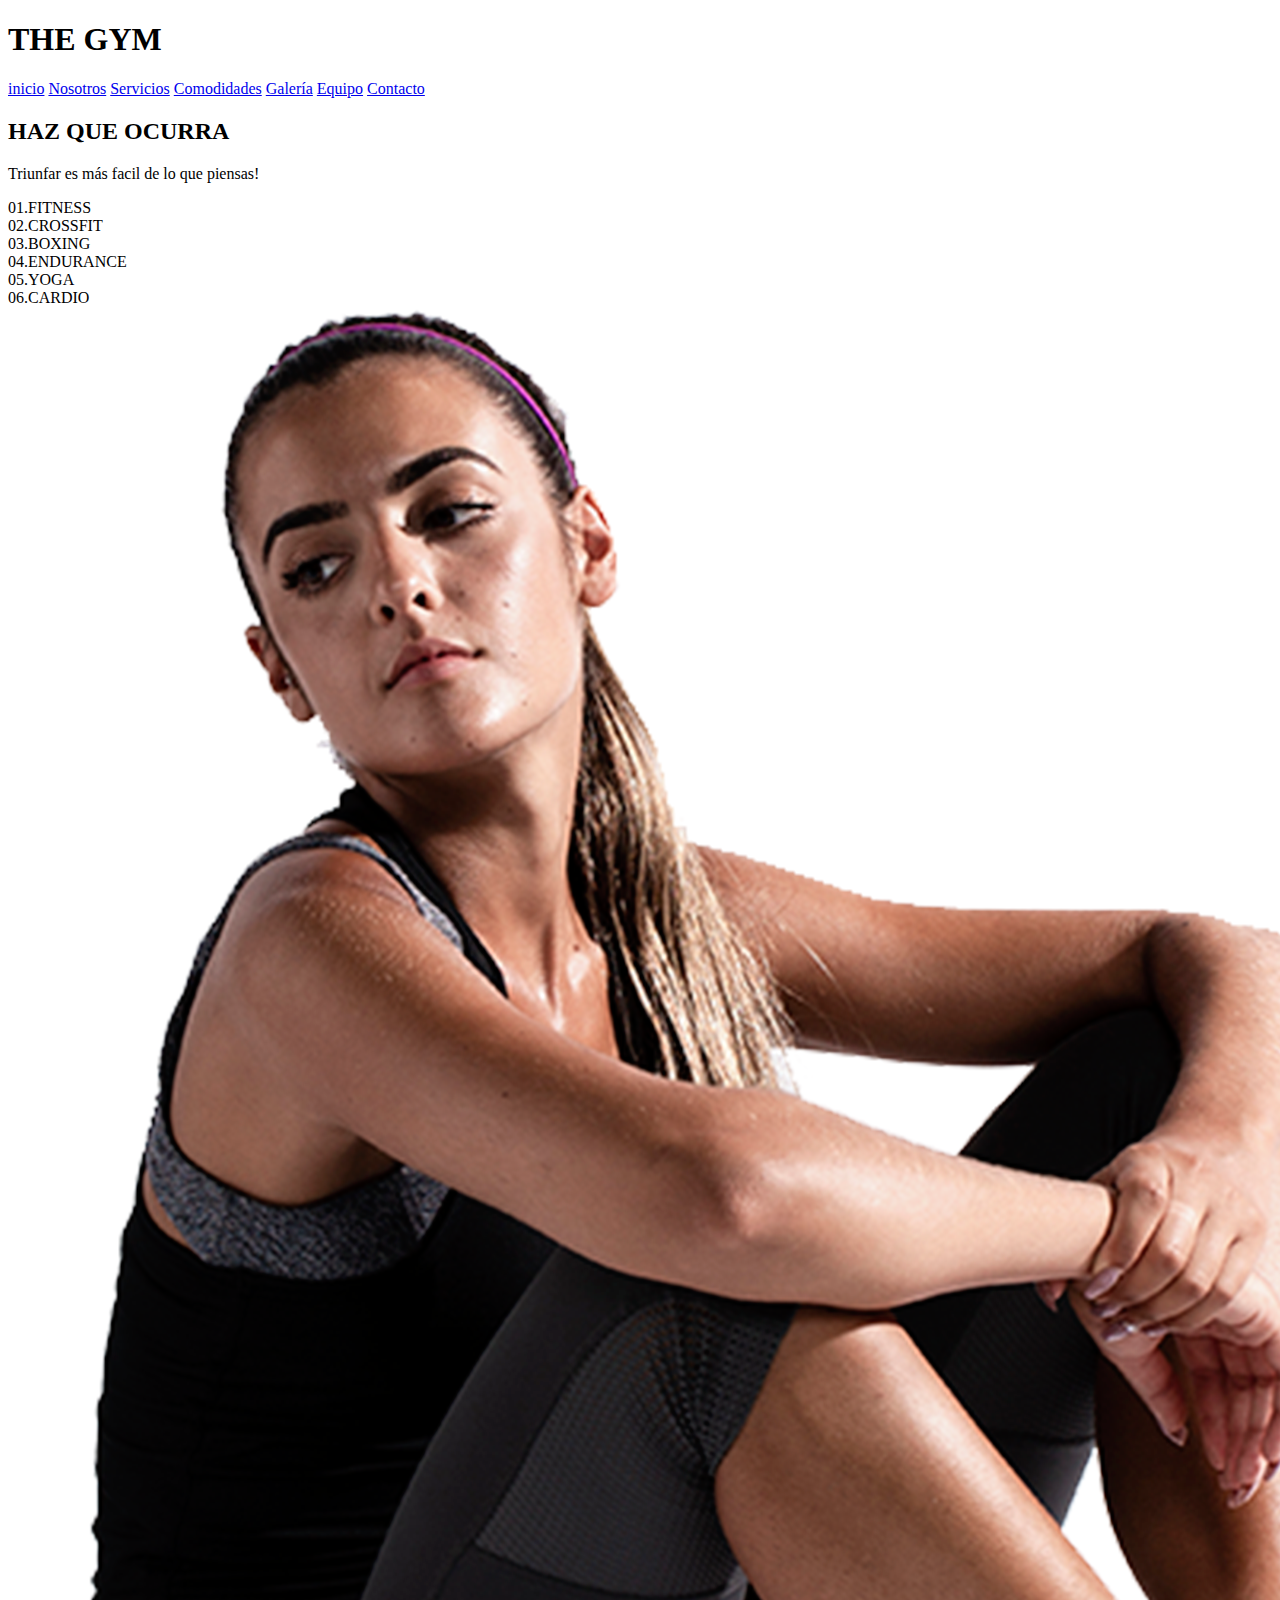
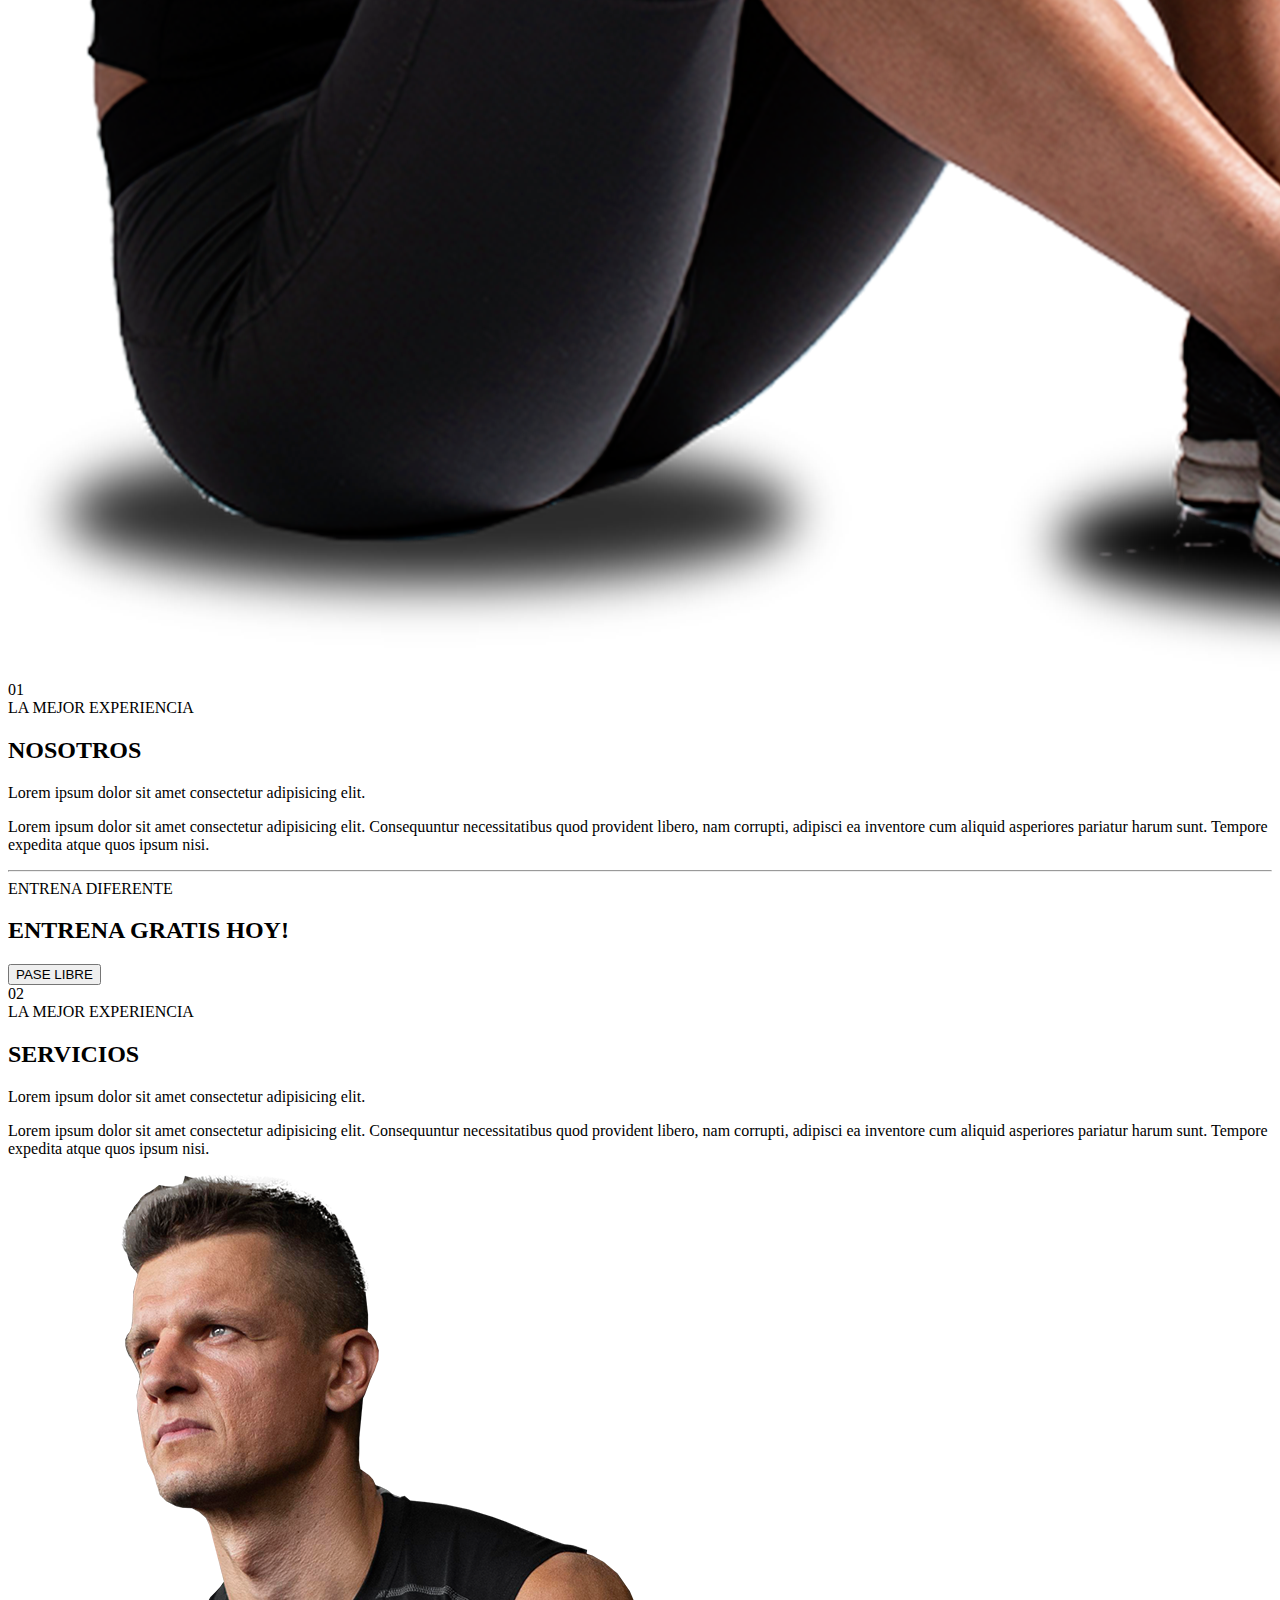
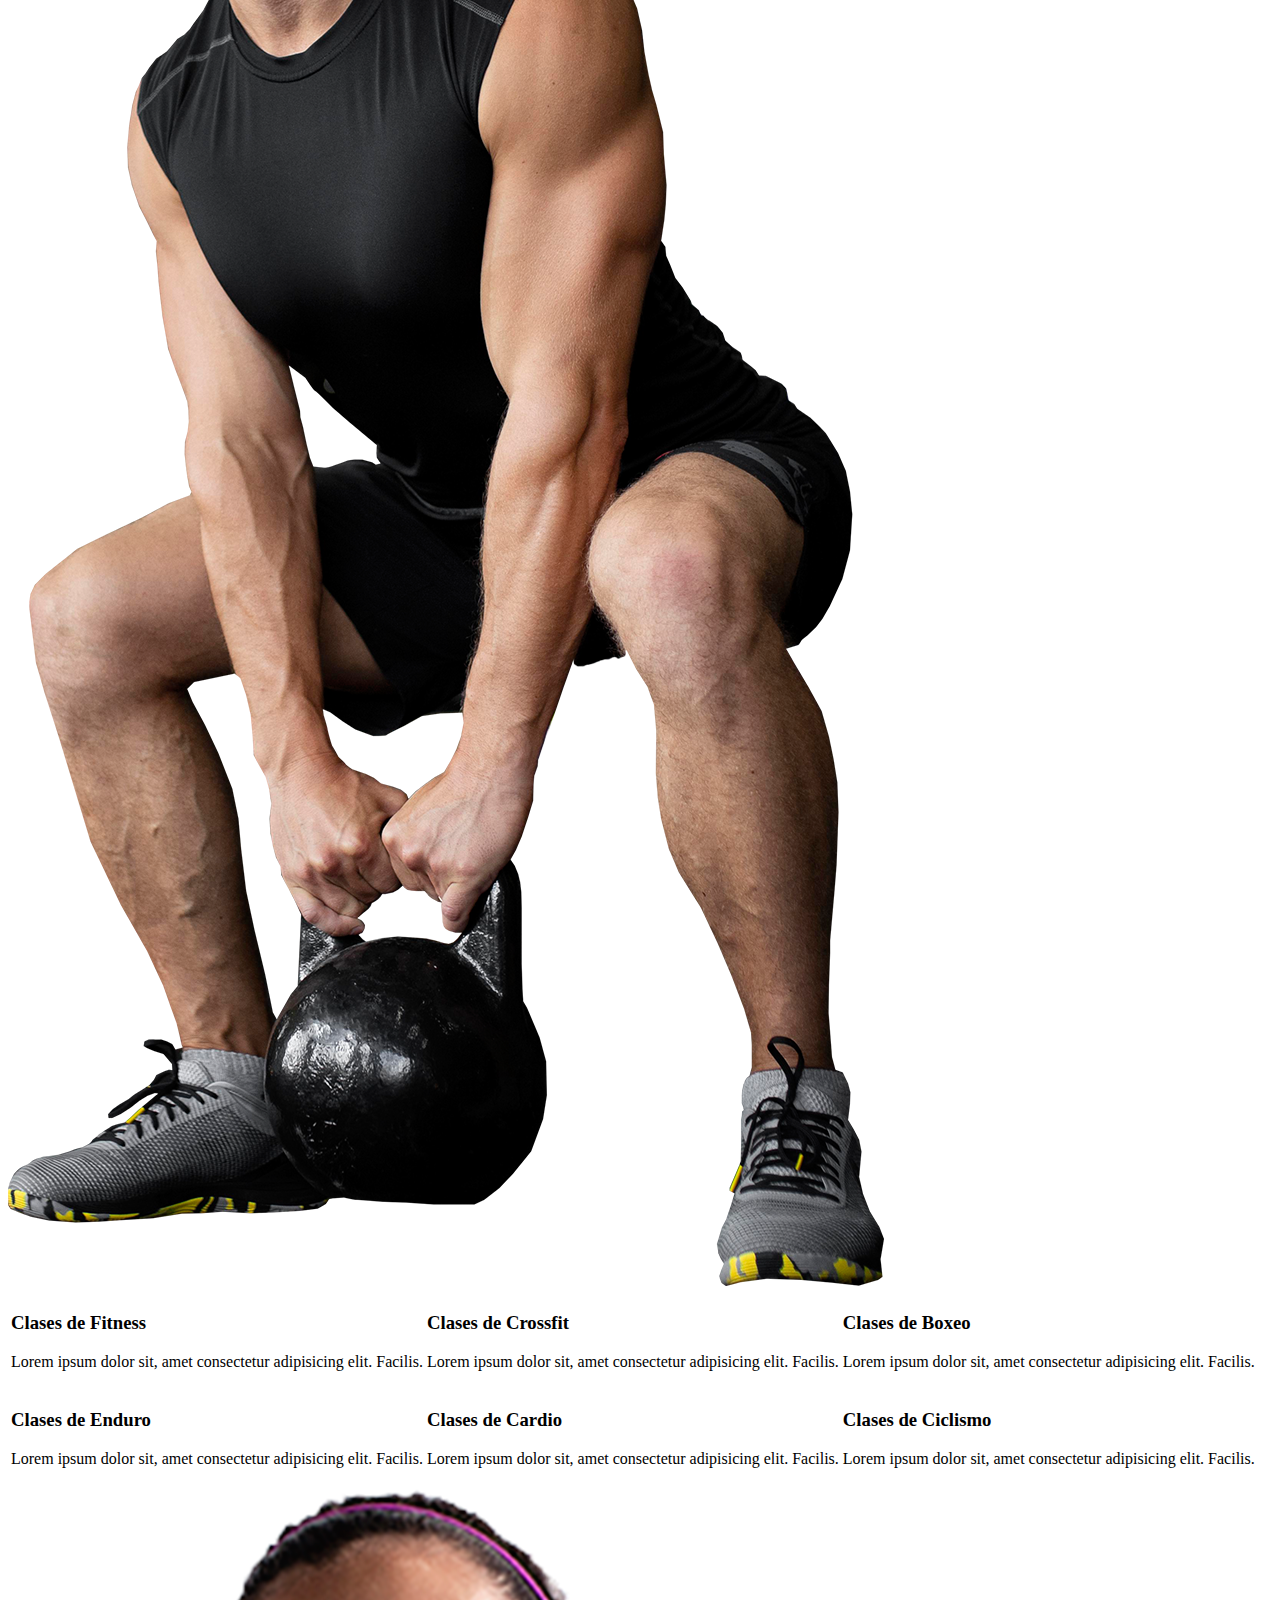
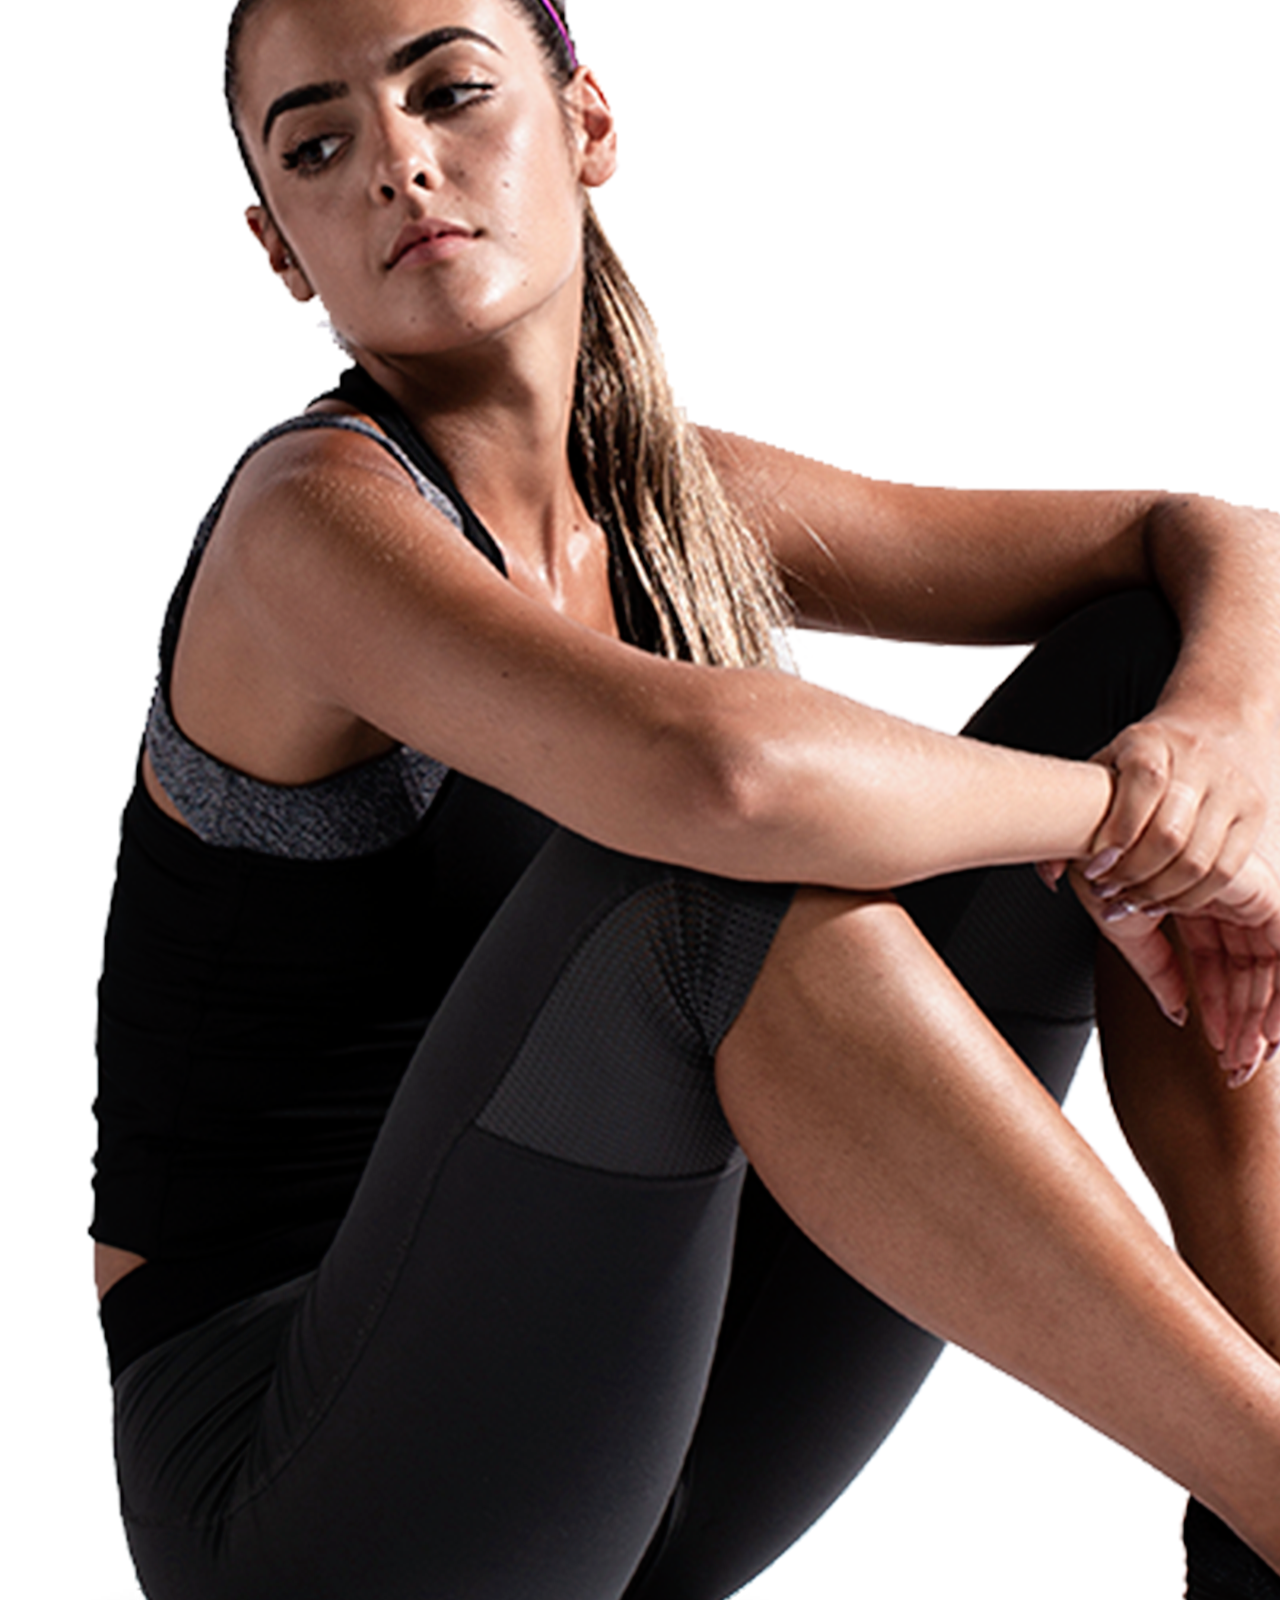
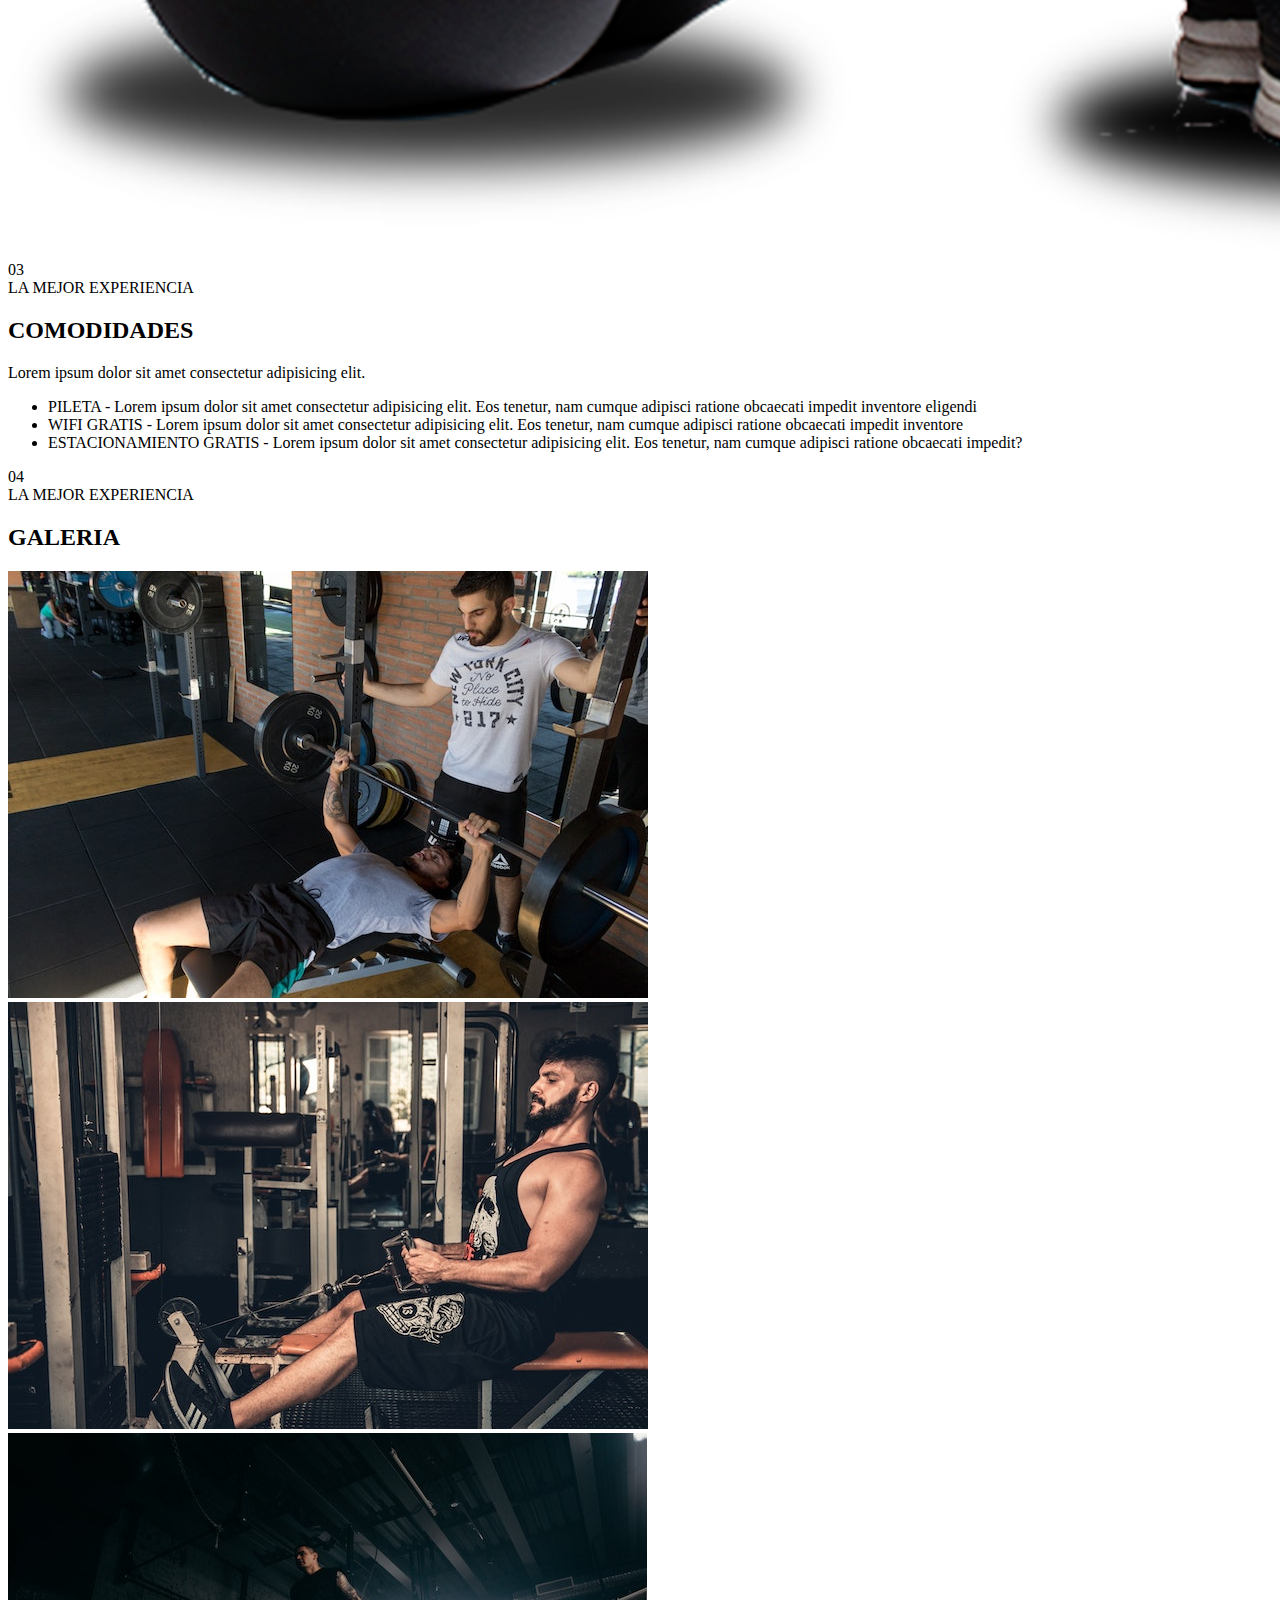
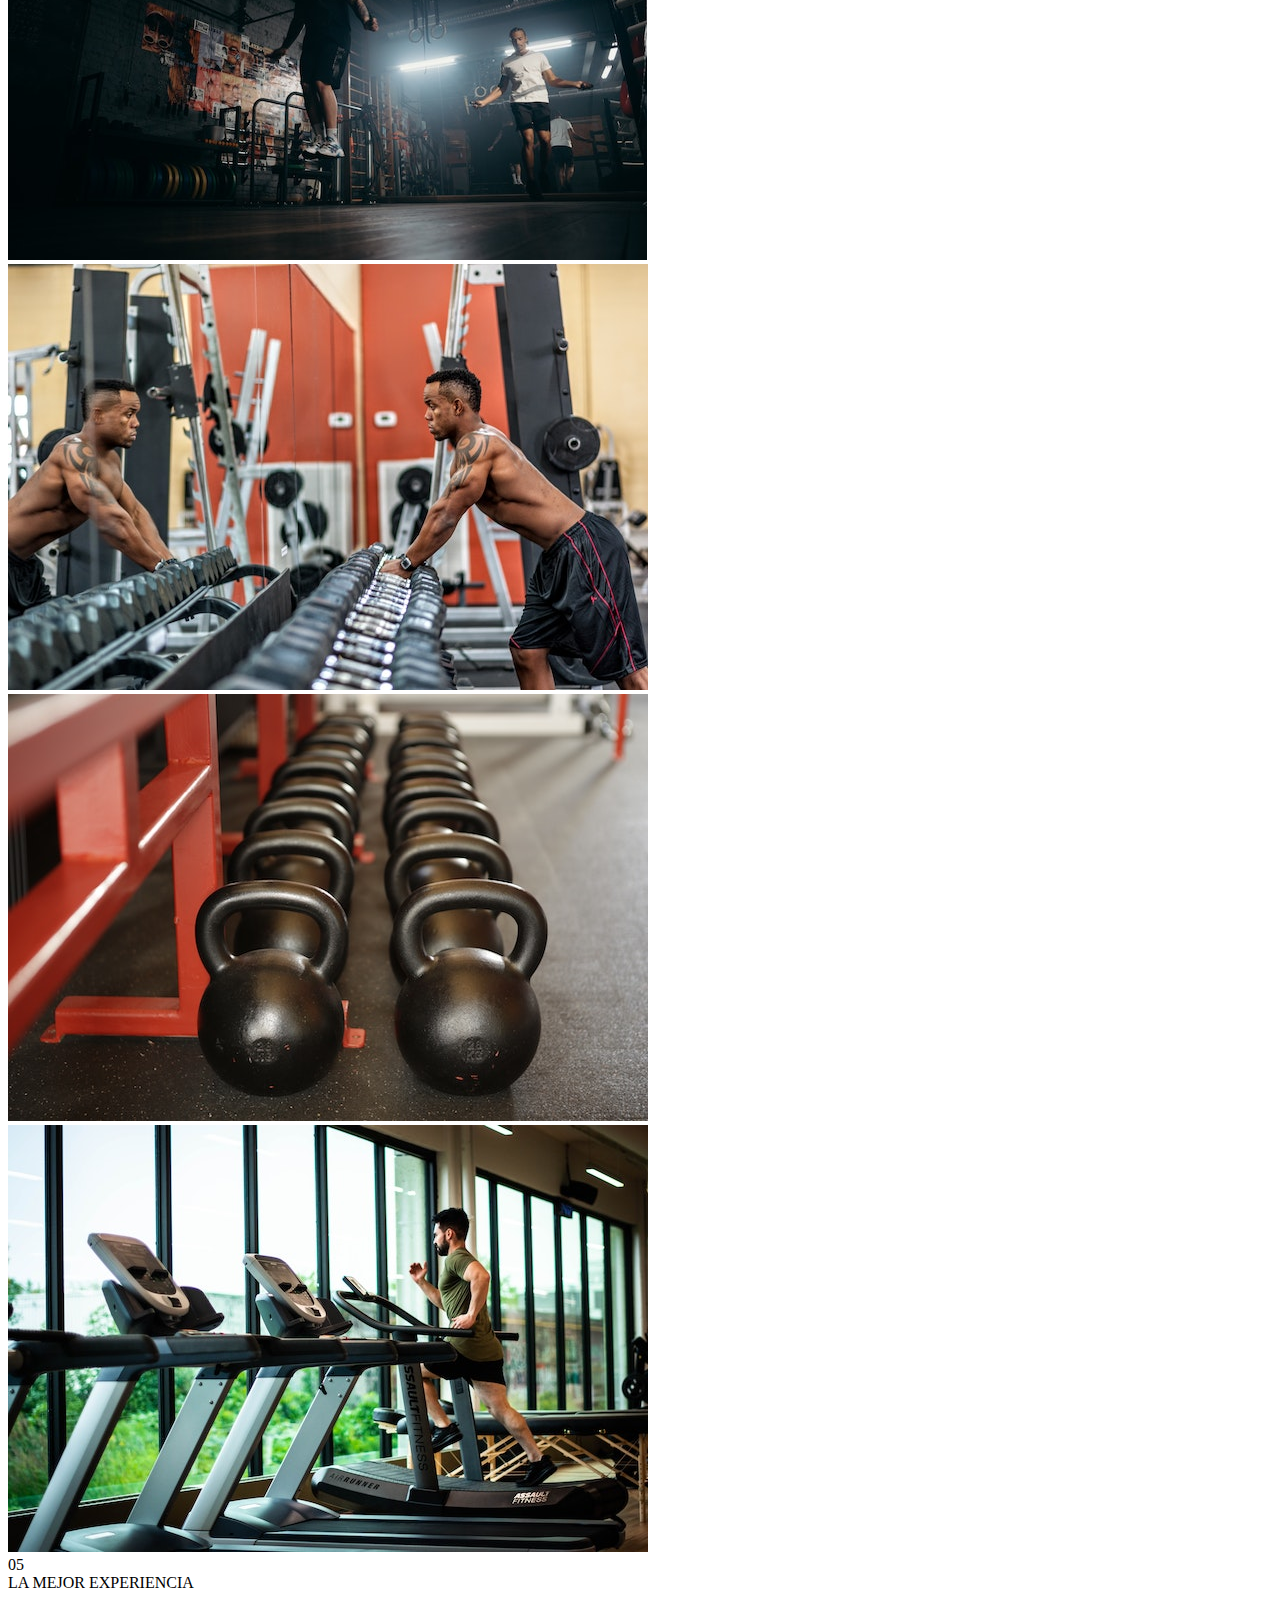
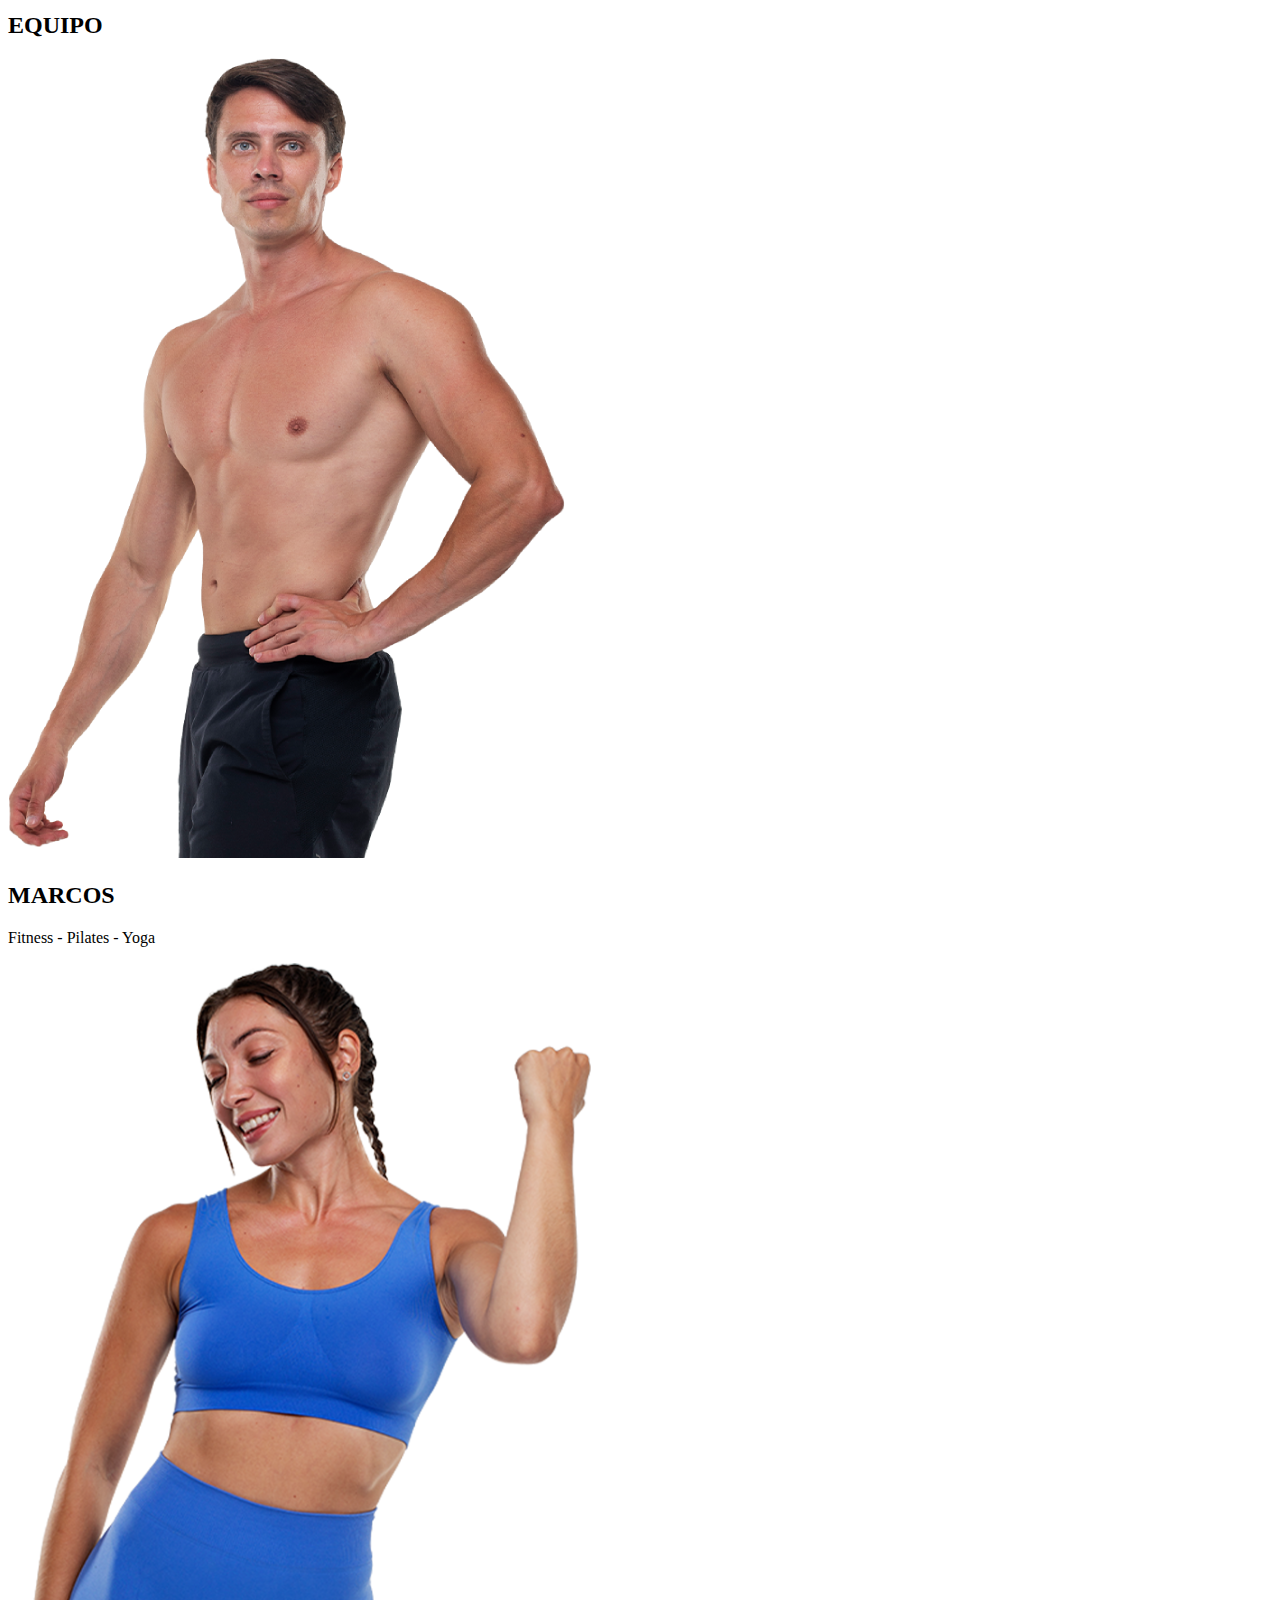
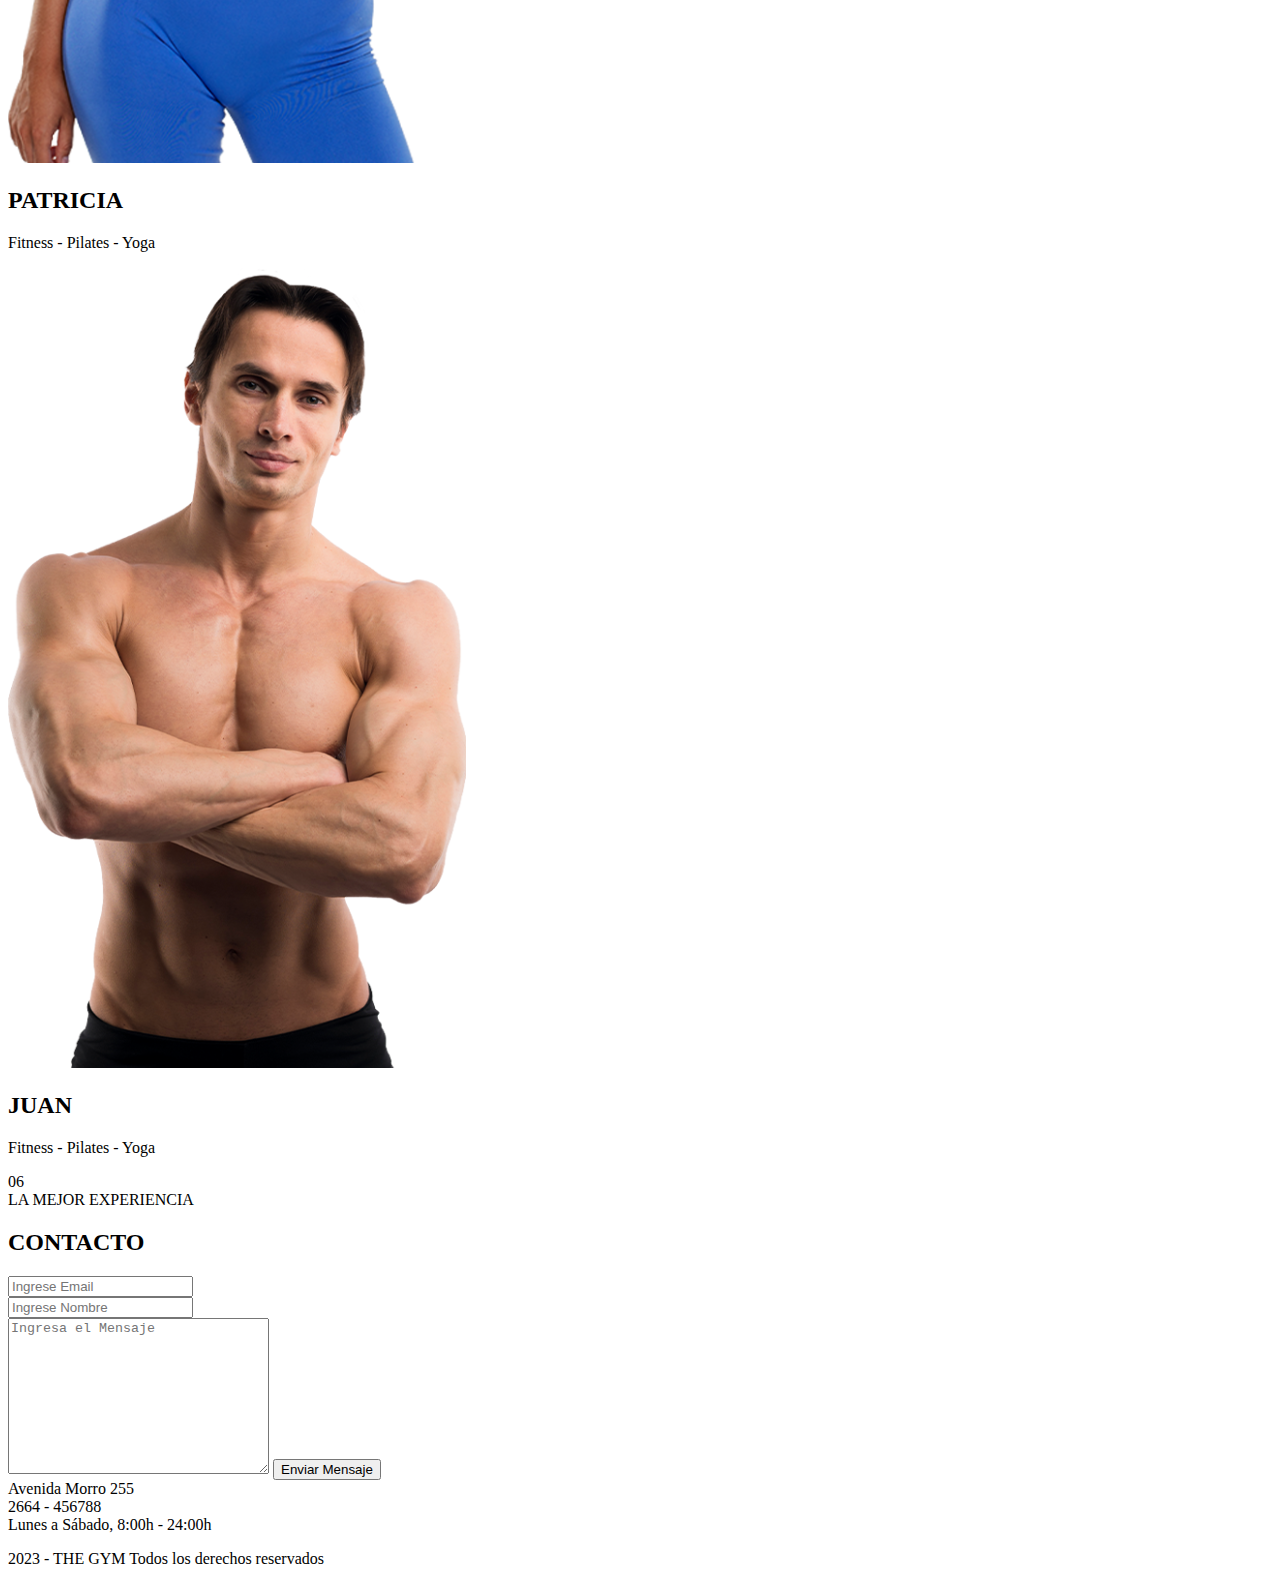
==== index.html @ beb88693 "subiendo" ====
<!DOCTYPE html>
<html lang="es">
<head>

    <link href="styles.css" rel="stylesheet" type="text/css">
    <meta charset="UTF-8">
    <meta http-equiv="X-UA-Compatible" content="IE=edge">
    <meta name="viewport" content="width=device-width, initial-scale=1.0">
    
    
    <title>THE GYM</title>
</head>


<body>
    <!-- MENU -->
    <div class="contenedor-header">
        <header>
            <h1>THE <span class="txtRojo">GYM</span></h1>
            <nav id="nav">
                <a href="#inicio" onclick="seleccionar()">inicio</a>
                <a href="#nosotros" onclick="seleccionar()">Nosotros</a>
                <a href="#servicios" onclick="seleccionar()">Servicios</a>
                <a href="#comodidades" onclick="seleccionar()">Comodidades</a>
                <a href="#galeria" onclick="seleccionar()">Galería</a>
                <a href="#equipo" onclick="seleccionar()">Equipo</a>
                <a href="#contacto" onclick="seleccionar()">Contacto</a>
            </nav>
            <div class="redes">
                <a href="#"><i class="fa-brands fa-facebook-f"></i></a>
                <a href="#"><i class="fa-brands fa-twitter"></i></a>
                <a href="#"><i class="fa-brands fa-square-instagram"></i></a>
            </div>
            <!-- Icono del menu responsive -->
            <div id="icono-nav" class="nav-responsive" onclick="mostrarOcultarMenu()">
                <i class="fa-solid fa-bars"></i>
            </div>                
        </header>
    </div>

    <!-- SECCION INICIO -->
    <section id="inicio" class="inicio">
        <div class="contenido-seccion">
            <div class="info">
                <h2>HAZ QUE <span class="txtRojo">OCURRA</span></h2>
                <p>Triunfar es más facil de lo que piensas!</p>
                <a href="#nosotros" class="btn-mas">
                    <i class="fa-solid fa-circle-chevron-down"></i>
                </a>
            </div>
            <div class="opciones">
                <div class="opcion">
                    01.FITNESS
                </div>
                <div class="opcion">
                    02.CROSSFIT
                </div>
                <div class="opcion">
                    03.BOXING
                </div>
                <div class="opcion">
                    04.ENDURANCE
                </div>
                <div class="opcion">
                    05.YOGA
                </div>
                <div class="opcion">
                    06.CARDIO
                </div>
            </div>
        </div>
    </section>

    <!-- SECCION NOSOTROS -->
    <section id="nosotros" class="nosotros">
        <div class="fila">
            <div class="col">
                <img src="img/nosotros.png" alt="">
            </div>
            <div class="col">
                <div class="contenedor-titulo">
                    <div class="numero">
                        01
                    </div>
                    <div class="info">
                        <span class="frase">LA MEJOR EXPERIENCIA</span>
                        <h2>NOSOTROS</h2>
                    </div>
                </div>
                <p class="p-especial">Lorem ipsum dolor sit amet consectetur adipisicing elit.</p>
                <p>Lorem ipsum dolor sit amet consectetur adipisicing elit. Consequuntur necessitatibus quod provident libero, nam corrupti, adipisci ea inventore cum aliquid asperiores pariatur harum sunt. Tempore expedita atque quos ipsum nisi.</p>
            </div>
        </div>
        <hr>
        <div class="fila-nosotros">
            <div class="col1">
                <span class="frase">
                    <span class="txtRojo">ENTRENA</span> DIFERENTE
                </span>
                <h2>ENTRENA <span class="txtRojo">GRATIS</span> HOY!</h2>
            </div>
            <div class="col2">
                <button>PASE LIBRE</button>
            </div>
        </div>
    </section>

    <!-- SECCION SERVICIOS -->
    <section class="servicios" id="servicios">
        <div class="contenido-seccion">
            <div class="fila">
                <div class="col">
                    <div class="contenedor-titulo">
                        <div class="numero">
                            02
                        </div>
                        <div class="info">
                            <span class="frase">LA MEJOR EXPERIENCIA</span>
                            <h2>SERVICIOS</h2>
                        </div>
                    </div>
                    <p class="p-especial">Lorem ipsum dolor sit amet consectetur adipisicing elit.</p>
                    <p>Lorem ipsum dolor sit amet consectetur adipisicing elit. Consequuntur necessitatibus quod provident libero, nam corrupti, adipisci ea inventore cum aliquid asperiores pariatur harum sunt. Tempore expedita atque quos ipsum nisi.</p>
                </div>
                <div class="col">
                    <img src="img/servicios.png" alt="">
                </div>
            </div>
        </div>
        <div class="info-servicios">
            <table>
                <tr>
                    <td>
                        <i class="fa-solid fa-person-walking"></i>
                        <h3><span class="txtRojo">Clases </span> de Fitness</h3>
                        <p>Lorem ipsum dolor sit, amet consectetur adipisicing elit. Facilis.</p>
                    </td>
                    <td>
                        <i class="fa-solid fa-dumbbell"></i>
                        <h3><span class="txtRojo">Clases </span> de Crossfit</h3>
                        <p>Lorem ipsum dolor sit, amet consectetur adipisicing elit. Facilis.</p>
                    </td>
                    <td>
                        <i class="fa-solid fa-mitten"></i>
                        <h3><span class="txtRojo">Clases </span> de Boxeo</h3>
                        <p>Lorem ipsum dolor sit, amet consectetur adipisicing elit. Facilis.</p>
                    </td>
                </tr>
                <tr>
                    <td>
                        <i class="fa-solid fa-clock"></i>
                        <h3><span class="txtRojo">Clases </span> de Enduro</h3>
                        <p>Lorem ipsum dolor sit, amet consectetur adipisicing elit. Facilis.</p>
                    </td>
                    <td>
                        <i class="fa-solid fa-heart-circle-bolt"></i>
                        <h3><span class="txtRojo">Clases </span> de Cardio</h3>
                        <p>Lorem ipsum dolor sit, amet consectetur adipisicing elit. Facilis.</p>
                    </td>
                    <td>
                        <i class="fa-solid fa-bicycle"></i>
                        <h3><span class="txtRojo">Clases </span> de Ciclismo</h3>
                        <p>Lorem ipsum dolor sit, amet consectetur adipisicing elit. Facilis.</p>
                    </td>
                </tr>
            </table>
        </div>
    </section>

    <!-- SECCION COMODIDADES -->
    <section id="comodidades" class="comodidades">
        <div class="fila">
            <div class="col">
                <img src="img/nosotros.png" alt="">
            </div>
            <div class="col">
                <div class="contenedor-titulo">
                    <div class="numero">
                        03
                    </div>
                    <div class="info">
                        <span class="frase">LA MEJOR EXPERIENCIA</span>
                        <h2>COMODIDADES</h2>
                    </div>
                </div>
                <p class="p-especial">Lorem ipsum dolor sit amet consectetur adipisicing elit.</p>
                <ul>
                    <li><span>PILETA</span> - Lorem ipsum dolor sit amet consectetur adipisicing elit. Eos tenetur, nam cumque adipisci ratione obcaecati impedit inventore eligendi</li>
                    <li><span>WIFI GRATIS</span> - Lorem ipsum dolor sit amet consectetur adipisicing elit. Eos tenetur, nam cumque adipisci ratione obcaecati impedit inventore</li>
                    <li><span>ESTACIONAMIENTO GRATIS</span> - Lorem ipsum dolor sit amet consectetur adipisicing elit. Eos tenetur, nam cumque adipisci ratione obcaecati impedit?</li>
                </ul>
            </div>
        </div>
    </section>

    <!-- SECCION GALERIA -->
    <section class="galeria" id="galeria">
        <div class="contenido-seccion">
            <div class="contenedor-titulo">
                <div class="numero">
                    04
                </div>
                <div class="info">
                    <span class="frase">LA MEJOR EXPERIENCIA</span>
                    <h2>GALERIA</h2>
                </div>
            </div>
            <div class="fila">
                <div class="col">
                    <img src="img/f1.jpg" alt="">
                </div>
                <div class="col">
                    <img src="img/f2.jpg" alt="">
                </div>
                <div class="col">
                    <img src="img/f3.jpg" alt="">
                </div>
            </div>
            <div class="fila">
                <div class="col">
                    <img src="img/f4.jpg" alt="">
                </div>
                <div class="col">
                    <img src="img/f5.jpg" alt="">
                </div>
                <div class="col">
                    <img src="img/f6.jpg" alt="">
                </div>
            </div>
        </div>
    </section>
    
    <!-- SECCION EQUIPO -->
    <section class="equipo" id="equipo">
        <div class="contenido-seccion">
            <div class="contenedor-titulo">
                <div class="numero">
                    05
                </div>
                <div class="info">
                    <span class="frase">LA MEJOR EXPERIENCIA</span>
                    <h2>EQUIPO</h2>
                </div>
            </div>
            <div class="fila">
                <div class="col">
                    <img src="img/e1.png" alt="">
                    <div class="info">
                        <h2>MARCOS</h2>
                        <p>Fitness - Pilates - Yoga</p>
                        <a href="#">
                            <i class="fa-brands fa-facebook-f"></i>
                        </a>
                        <a href="#">
                            <i class="fa-brands fa-twitter"></i>
                        </a>
                    </div>
                </div>
                <div class="col">
                    <img src="img/e2.png" alt="">
                    <div class="info">
                        <h2>PATRICIA</h2>
                        <p>Fitness - Pilates - Yoga</p>
                        <a href="#">
                            <i class="fa-brands fa-facebook-f"></i>
                        </a>
                        <a href="#">
                            <i class="fa-brands fa-twitter"></i>
                        </a>
                    </div>
                </div>
                <div class="col">
                    <img src="img/e3.png" alt="">
                    <div class="info">
                        <h2>JUAN</h2>
                        <p>Fitness - Pilates - Yoga</p>
                        <a href="#">
                            <i class="fa-brands fa-facebook-f"></i>
                        </a>
                        <a href="#">
                            <i class="fa-brands fa-twitter"></i>
                        </a>
                    </div>
                </div>
            </div>
        </div>
    </section>

    <!-- SECCION CONTACTO -->
    <section class="contacto" id="contacto">
        <div class="contenido-seccion">
            <div class="contenedor-titulo">
                <div class="numero">
                    06
                </div>
                <div class="info">
                    <span class="frase">LA MEJOR EXPERIENCIA</span>
                    <h2>CONTACTO</h2>
                </div>
            </div>
            <div class="fila">
                <div class="col">
                    <input type="text" placeholder="Ingrese Email">
                </div>
                <div class="col">
                    <input type="text" placeholder="Ingrese Nombre">
                </div>
            </div>
            <div class="mensaje">
                <textarea name="" id="" cols="30" rows="10" placeholder="Ingresa el Mensaje"></textarea>
                <button>Enviar Mensaje</button>
            </div>
            <div class="fila-datos">
                <div class="col">
                    <i class="fa-solid fa-location-dot"></i>
                    Avenida Morro 255
                </div>
                <div class="col">
                    <i class="fa-solid fa-phone"></i>
                    2664 - 456788
                </div>
                <div class="col">
                    <i class="fa-regular fa-clock"></i>
                    Lunes a Sábado, 8:00h - 24:00h
                </div>
            </div>
        </div>

    </section>

    <footer>
        <div class="info">
            <p>2023 - <span class="txtRojo">THE GYM</span> Todos los derechos reservados</p>
            <div class="redes">
                <a href="#">
                    <i class="fa-brands fa-facebook-f"></i>
                </a>
                <a href="#">
                    <i class="fa-brands fa-twitter"></i>
                </a>
                <a href="#">
                    <i class="fa-brands fa-instagram"></i>
                </a>
                <a href="#">
                    <i class="fa-brands fa-youtube"></i>
                </a>
            </div>
        </div>
    </footer>
    
</body>
</html>
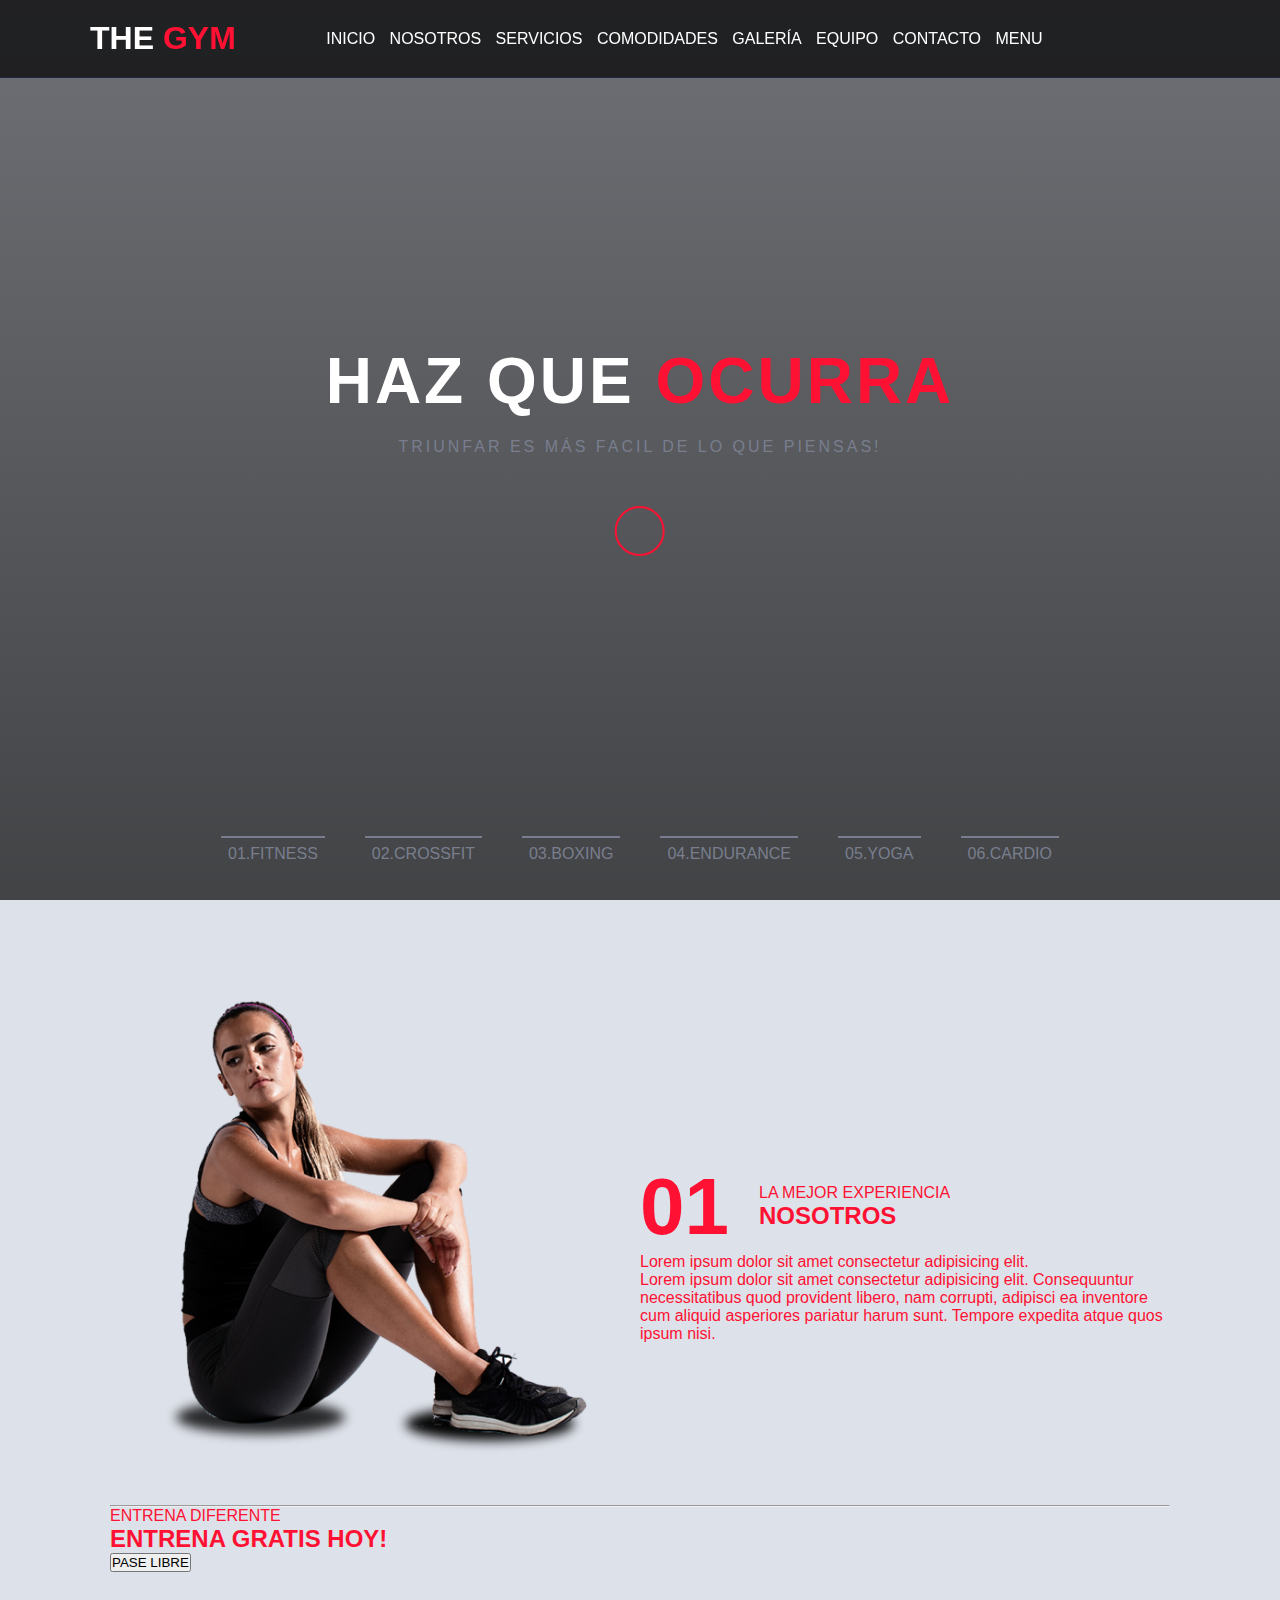
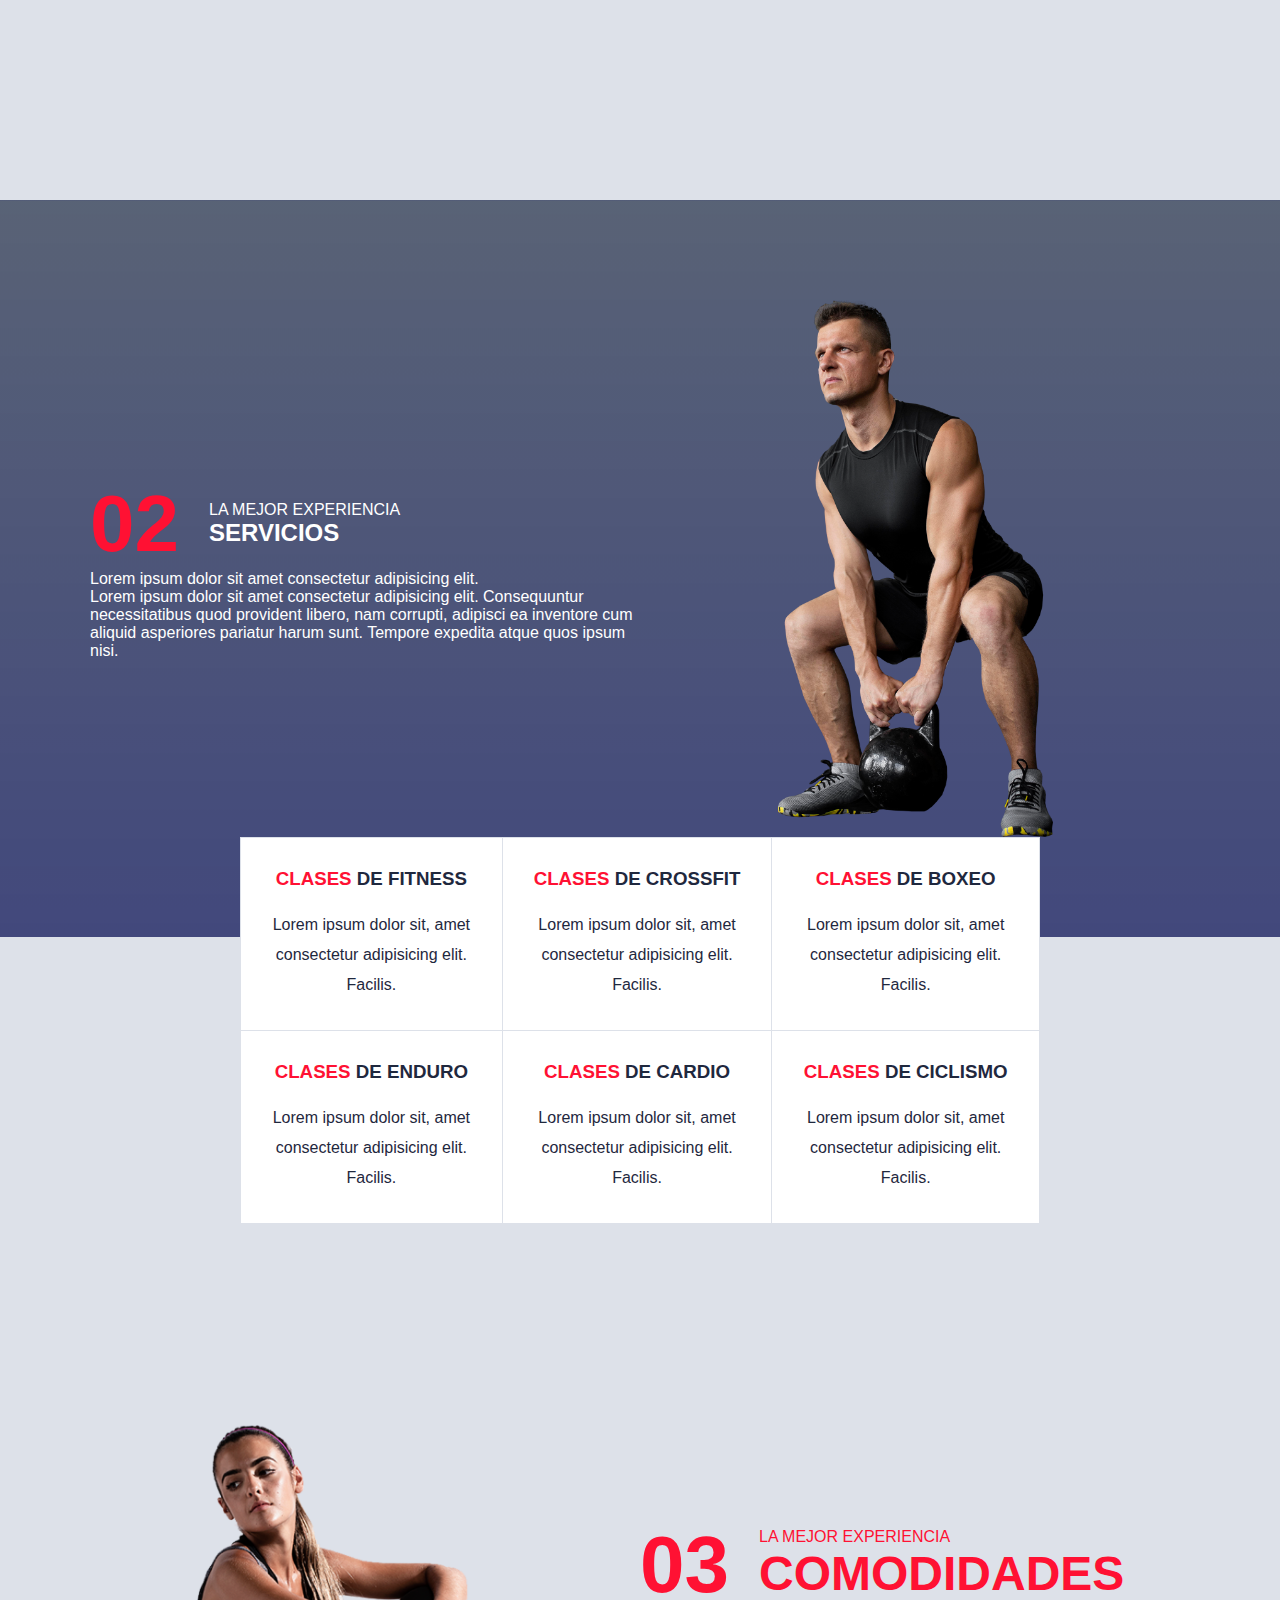
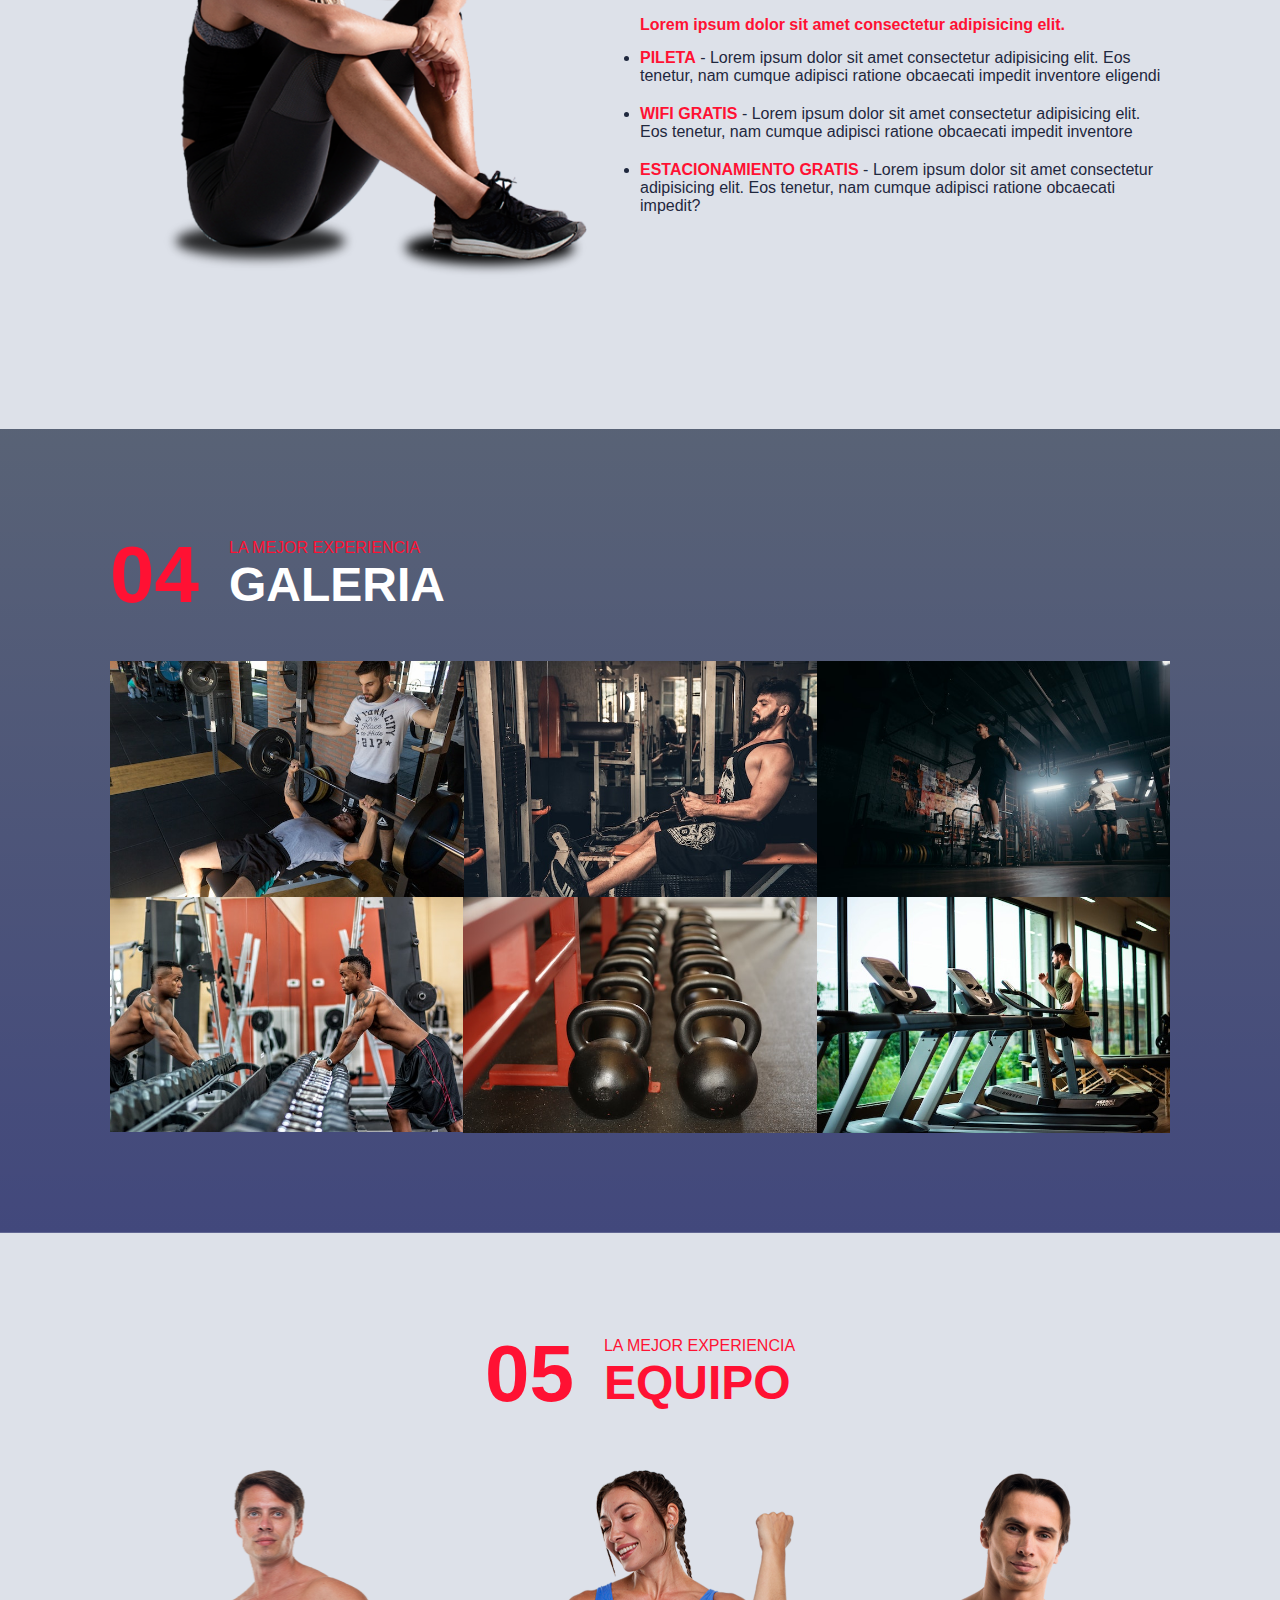
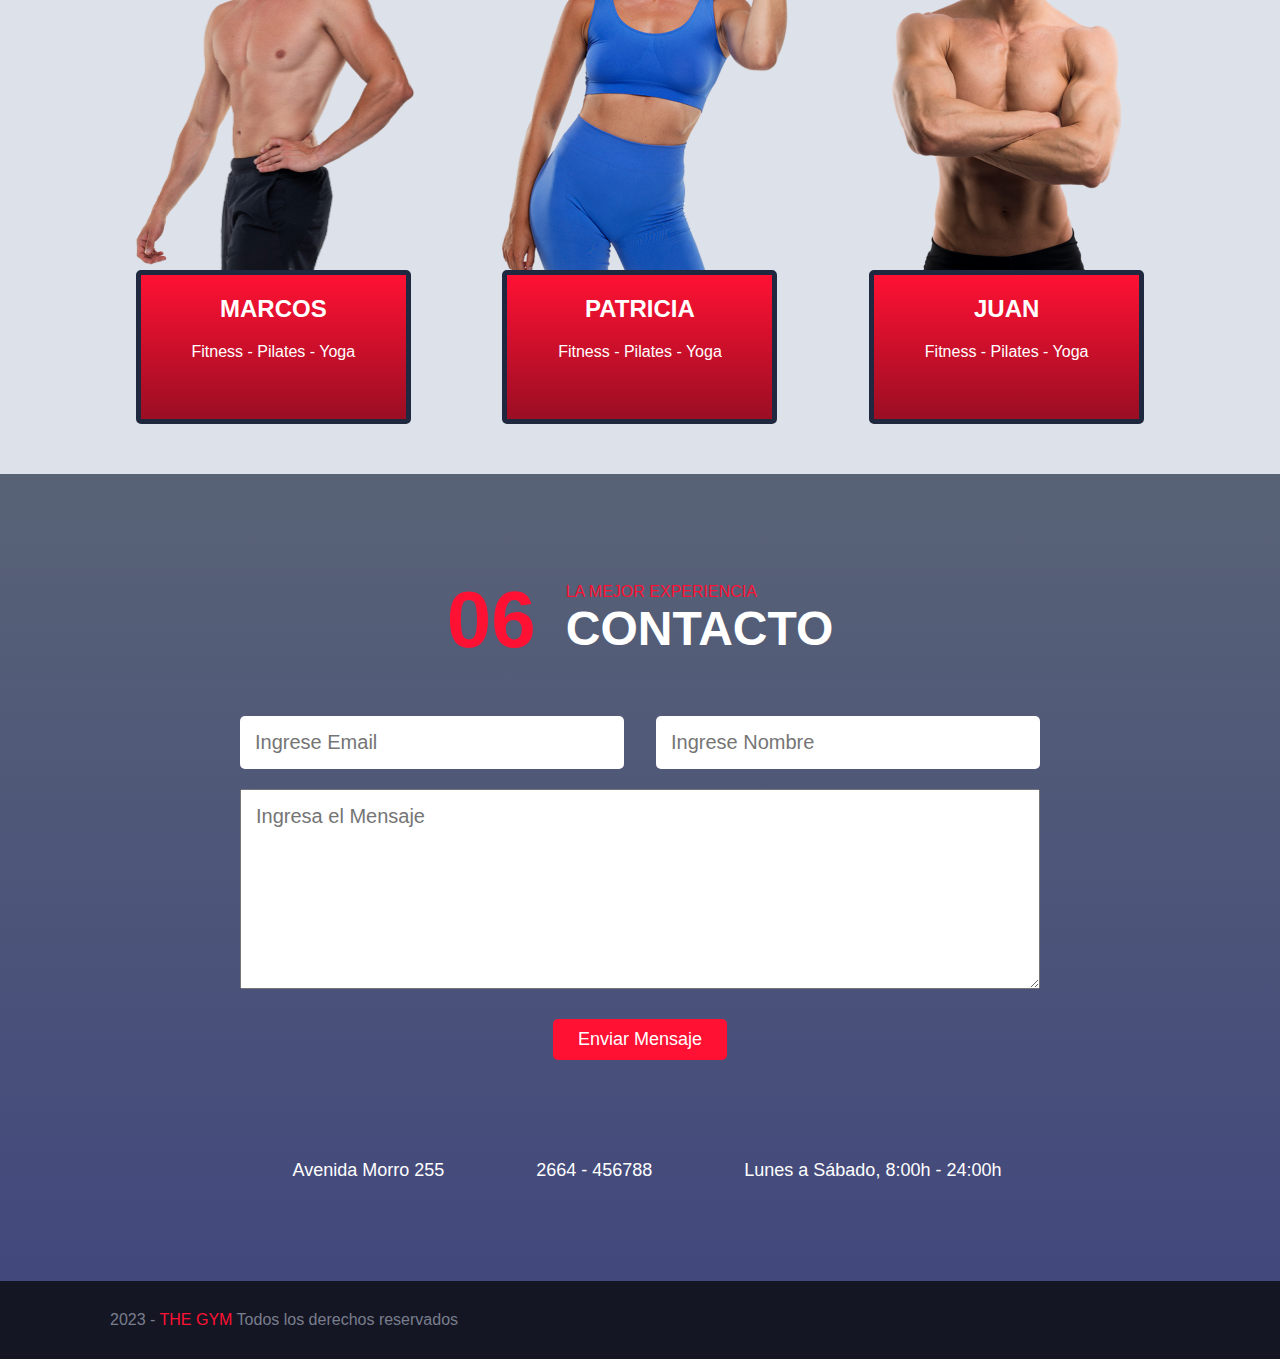
==== commit a912d40c: "subiendo" ====
--- a/index.html
+++ b/index.html
@@ -2,7 +2,7 @@
 <html lang="es">
 <head>
 
-    <link href="styles.css" rel="stylesheet" type="text/css">
+    <link href="css/styles.css" rel="stylesheet" type="text/css">
     <meta charset="UTF-8">
     <meta http-equiv="X-UA-Compatible" content="IE=edge">
     <meta name="viewport" content="width=device-width, initial-scale=1.0">
@@ -25,6 +25,7 @@
                 <a href="#galeria" onclick="seleccionar()">Galería</a>
                 <a href="#equipo" onclick="seleccionar()">Equipo</a>
                 <a href="#contacto" onclick="seleccionar()">Contacto</a>
+                <a href="menu.html" onclick="seleccionar()">Menu</a>
             </nav>
             <div class="redes">
                 <a href="#"><i class="fa-brands fa-facebook-f"></i></a>
--- a/css/styles.css
+++ b/css/styles.css
@@ -0,0 +1,974 @@
+body{
+    color: #ff1133;
+    background-color: #ff1133;
+    
+    }
+
+
+/* Importar fuente Barlow */
+@import url('https://fonts.googleapis.com/css2?family=Barlow:wght@400;700&display=swap');
+
+* {
+    margin: 0;
+    padding: 0;
+    box-sizing: border-box;
+    font-family: 'Barlow', sans-serif;
+}
+
+html {
+    scroll-behavior: smooth;
+}
+
+body {
+    background-color: #dde1e9;
+}
+
+.contenedor-header {
+    width: 100%;
+    position: fixed;
+    border-bottom: 1px solid #1f283e;
+    background-color: rgba(0, 0, 0, .7);
+    z-index: 99;
+    padding: 0 20px;
+}
+
+.contenedor-header header {
+    max-width: 1100px;
+    margin: auto;
+    width: 100%;
+    display: flex;
+    justify-content: space-between;
+    align-items: center;
+    padding: 20px 0;
+    color: #fff;
+}
+
+.txtRojo {
+    color: #ff1133;
+}
+
+.contenedor-header header nav a {
+    display: inline-block;
+    text-decoration: none;
+    color: #fff;
+    padding: 5px;
+    text-transform: uppercase;
+}
+
+.contenedor-header header nav a:hover {
+    color: #ff1133;
+}
+
+/* Estilos para los enlaces de redes sociales en el encabezado */
+.contenedor-header header .redes a {
+    text-decoration: none;
+    color: #fff;
+    display: inline-block;
+    padding: 5px 8px;
+}
+
+/* Efecto hover en los enlaces de redes sociales */
+.contenedor-header header .redes a:hover {
+    color: #ff1133;
+}
+
+/* Estilos para el ícono de menú responsive */
+.nav-responsive {
+    display: none;
+    font-size: 25px;
+}
+
+/* *********** */
+/* SECCIÓN INICIO */
+/* *********** */
+
+.inicio {
+    height: 100vh;
+    background: linear-gradient(rgba(0, 1, 3, 0.5), rgba(0, 0, 0, .7)), url('img/fondo.jpg');
+    background-size: cover;
+    background-position: center center;
+    color: #fff;
+    position: relative;
+}
+
+/* Contenedor de la sección "Inicio" */
+.inicio .contenido-seccion {
+    max-width: 1100px;
+    margin: auto;
+}
+
+/* Estilos para la información en la sección "Inicio" */
+.inicio .info {
+    width: fit-content;
+    margin: auto;
+    position: absolute;
+    top: 50%;
+    left: 50%;
+    transform: translate(-50%, -50%);
+    text-align: center;
+}
+
+/* Estilos para el h2 dentro de la clase .info */
+.inicio .info h2 {
+    font-size: 4rem;
+    letter-spacing: 3px;
+}
+
+/* Estilos para el párrafo dentro de la clase .info */
+.inicio .info p {
+    margin: 20px;
+    color: #797e8e;
+    font-size: 16px;
+    letter-spacing: 3px;
+    text-transform: uppercase;
+}
+
+/* Estilos para el botón de más información */
+.inicio .info .btn-mas {
+    width: 50px;
+    margin: auto;
+    height: 50px;
+    border: 2px solid #ff1133;
+    display: flex;
+    justify-content: center;
+    align-items: center;
+    border-radius: 50%;
+    color: #ff1133;
+    margin-top: 50px;
+    text-decoration: none;
+}
+
+/* Estilos para las opciones en la sección inicio */
+.opciones {
+    position: absolute;
+    display: flex;
+    justify-content: space-between;
+    bottom: 30px;
+    left: 50%;
+    transform: translateX(-50%);
+}
+
+/* Estilos para cada opción dentro de la clase opciones */
+.inicio .opciones .opcion {
+    border-top: 2px solid #797e8e;
+    padding: 7px;
+    color: #797e8e;
+    margin: 0 20px;
+}
+
+/* *********** */
+/* SECCIÓN NOSOTROS */
+/* *********** */
+.nosotros {
+    max-width: 1100px;
+    margin: auto;
+    height: 100vh;
+    background-color: #dde1e9;
+    padding: 100px 20px;
+}
+
+/* Fila dentro de la sección nosotros */
+.nosotros .fila {
+    display: flex;
+    align-items: center;
+}
+
+/* Columnas dentro de la fila en la sección nosotros */
+.nosotros .fila .col {
+    width: 50%;
+}
+
+/* Imagen dentro de la columna en la sección nosotros */
+.nosotros .fila .col img {
+    width: 80%;
+    display: block;
+    margin: auto;
+    margin-bottom: 50px;
+}
+
+/* Contenedor del título dentro de la columna */
+.nosotros .fila .col .contenedor-titulo {
+    display: flex;
+    align-items: center;
+}
+
+/* Estilos para el número dentro del contenedor de título */
+.nosotros .fila .col .contenedor-titulo .numero {
+    color: #ff1133;
+    font-weight: bold;
+    display: block;
+    font-size: 5rem;
+}
+
+/* Información adicional junto al número */
+.nosotros .fila .col .contenedor-titulo .info {
+    margin-left: 30px;
+}
+
+/* ********** */
+/* SERVICIOS */
+/* ********** */
+
+/* Contenedor principal de la sección Servicios */
+.servicios {
+    color: #fff;
+    position: relative;
+}
+
+/* Contenido de la sección Servicios */
+.servicios .contenido-seccion {
+    background: linear-gradient(
+        rgba(0, 14, 41, 0.6), 
+        rgba(0, 7, 78, 0.7)
+    ), url(img/fondo-servicios.jpg);
+    background-size: cover;
+    background-position: center center;
+    margin: auto;
+    padding: 0 20px;
+}
+
+/* Fila dentro del contenido de la sección Servicios */
+.servicios .contenido-seccion .fila {
+    max-width: 1100px;
+    margin: auto;
+    display: flex;
+    align-items: center;
+    padding: 100px 0;
+}
+
+/* Columnas dentro de la fila */
+.servicios .contenido-seccion .fila .col {
+    width: 50%;
+}
+
+/* Imágenes dentro de las columnas */
+.servicios .contenido-seccion .fila .col img {
+    display: block;
+    width: 50%;
+    margin: auto;
+}
+
+/* Contenedor de título dentro de la columna */
+.servicios .contenido-seccion .fila .col .contenedor-titulo {
+    display: flex;
+    align-items: center;
+}
+
+/* Número dentro del contenedor de título */
+.servicios .contenido-seccion .fila .col .contenedor-titulo .numero {
+    color: #ff1133;
+    font-weight: bold;
+    display: block;
+    font-size: 5rem;
+}
+
+/* Información dentro del contenedor de título */
+.servicios .contenido-seccion .fila .col .contenedor-titulo .info {
+    margin-left: 30px;
+}
+
+/* ********** */
+/* SERVICIOS */
+/* ********** */
+
+/* Contenedor principal de la sección Servicios */
+.servicios {
+    color: #fff;
+    position: relative;
+}
+
+/* Contenido de la sección Servicios */
+.servicios .contenido-seccion {
+    background: linear-gradient(
+        rgba(0, 14, 41, 0.6), 
+        rgba(0, 7, 78, 0.7)
+    ), url(img/fondo-servicios.jpg);
+    background-size: cover;
+    background-position: center center;
+    margin: auto;
+    padding: 0 20px;
+}
+
+/* Fila dentro del contenido de la sección Servicios */
+.servicios .contenido-seccion .fila {
+    max-width: 1100px;
+    margin: auto;
+    display: flex;
+    align-items: center;
+    padding: 100px 0;
+}
+
+/* Columnas dentro de la fila */
+.servicios .contenido-seccion .fila .col {
+    width: 50%;
+}
+
+/* Imágenes dentro de las columnas */
+.servicios .contenido-seccion .fila .col img {
+    display: block;
+    width: 50%;
+    margin: auto;
+}
+
+/* Contenedor de título dentro de la columna */
+.servicios .contenido-seccion .fila .col .contenedor-titulo {
+    display: flex;
+    align-items: center;
+}
+
+/* Número dentro del contenedor de título */
+.servicios .contenido-seccion .fila .col .contenedor-titulo .numero {
+    color: #ff1133;
+    font-weight: bold;
+    display: block;
+    font-size: 5rem;
+}
+
+/* Información dentro del contenedor de título */
+.servicios .contenido-seccion .fila .col .contenedor-titulo .info {
+    margin-left: 30px;
+}
+
+/* Información de la sección Servicios */
+.servicios .info-servicios {
+    max-width: 800px;
+    margin: auto;
+}
+
+/* Estilos para la tabla dentro de info-servicios */
+.servicios .info-servicios table {
+    text-align: center;
+    background-color: #fff;
+    color: #1f283e;
+    border-collapse: collapse;
+    position: relative;
+    bottom: 100px;
+}
+
+/* Celdas de la tabla */
+.servicios .info-servicios table td {
+    padding: 30px;
+    border: 1px solid #dde1e9;
+}
+
+/* Iconos dentro de las celdas de la tabla */
+.servicios .info-servicios table td i {
+    color: #ff1133;
+    font-size: 2.5rem;
+    margin-bottom: 20px;
+}
+
+/* ********** */
+/* SERVICIOS */
+/* ********** */
+
+/* Información de la sección Servicios */
+.servicios .info-servicios h3 {
+    margin-bottom: 20px;
+    text-transform: uppercase;
+}
+
+.servicios .info-servicios p {
+    line-height: 30px;
+}
+
+/* *********** */
+/* COMODIDADES */
+/* *********** */
+
+/* Contenedor principal de la sección Comodidades */
+.comodidades {
+    max-width: 1100px;
+    margin: auto;
+    background-color: #dde1e9;
+    padding: 100px 20px;
+}
+
+/* Fila dentro del contenido de la sección Comodidades */
+.comodidades .fila {
+    display: flex;
+    align-items: center;
+}
+
+/* Columnas dentro de la fila */
+.comodidades .fila .col {
+    width: 50%;
+}
+
+/* Imágenes dentro de las columnas */
+.comodidades .fila .col img {
+    width: 80%;
+    display: block;
+    margin: auto;
+    margin-bottom: 50px;
+}
+
+/* Contenedor de título dentro de la columna */
+.comodidades .fila .col .contenedor-titulo {
+    display: flex;
+    align-items: center;
+}
+
+/* Número dentro del contenedor de título */
+.comodidades .fila .col .contenedor-titulo .numero {
+    color: #ff1133;
+    font-weight: bold;
+    display: block;
+    font-size: 5rem;
+}
+
+/* Información dentro del contenedor de título */
+.comodidades .fila .col .contenedor-titulo .info {
+    margin-left: 30px;
+}
+
+/* Frase dentro del contenedor de título */
+.comodidades .fila .col .contenedor-titulo .info .frase {
+    color: #ff1133;
+}
+
+/* Títulos dentro del contenedor de título */
+.comodidades .fila .col .contenedor-titulo .info h2 {
+    font-size: 3rem;
+}
+
+/* ********** */
+/* COMODIDADES */
+/* ********** */
+
+/* Párrafos dentro de columnas en la sección Comodidades */
+.comodidades .fila .col p {
+    margin-bottom: 10px;
+    line-height: 28px;
+}
+
+/* Párrafos especiales dentro de columnas en la sección Comodidades */
+.comodidades .fila .col .p-especial {
+    font-weight: bold;
+}
+
+/* Listas dentro de columnas en la sección Comodidades */
+.comodidades .fila .col li {
+    margin-bottom: 20px;
+    color: #1f283e;
+}
+
+/* Espacios y color de los elementos de lista en la sección Comodidades */
+.comodidades .fila .col li span {
+    font-weight: bold;
+    color: #ff1133;
+}
+
+/* ********** */
+/* GALERIA */
+/* ********** */
+
+/* Contenedor principal de la sección Galería */
+.galeria {
+    color: #fff;
+    background: linear-gradient(
+        rgba(0, 14, 41, 0.6),
+        rgba(0, 7, 78, 0.7)
+    ),
+    url(img/fondo-galeria.jpg);
+    background-size: cover;
+    background-position: center center;
+    padding: 100px 0;
+}
+
+/* Contenido de la sección Galería */
+.galeria .contenido-seccion {
+    max-width: 1100px;
+    margin: auto;
+    padding: 0 20px;
+}
+
+/* Contenedor de título en la sección Galería */
+.galeria .contenedor-titulo {
+    display: flex;
+    align-items: center;
+    margin-bottom: 40px;
+}
+
+/* Número dentro del contenedor de título en la sección Galería */
+.galeria .contenedor-titulo .numero {
+    color: #ff1133;
+    font-weight: bold;
+    display: block;
+    font-size: 5rem;
+}
+
+/* ********** */
+/* GALERIA */
+/* ********** */
+
+/* Información dentro del contenedor del título en la sección Galería */
+.galeria .contenedor-titulo .info {
+    margin-left: 30px;
+}
+
+/* Frase dentro de la información del contenedor del título en la sección Galería */
+.galeria .contenedor-titulo .info .frase {
+    color: #ff1133;
+}
+
+/* Títulos (h2) dentro de la información del contenedor del título en la sección Galería */
+.galeria .contenedor-titulo .info h2 {
+    font-size: 3rem;
+}
+
+/* Fila dentro de la sección Galería */
+.galeria .fila {
+    display: flex;
+}
+
+/* Imágenes dentro de columnas en la sección Galería */
+.galeria .fila .col img {
+    width: 100%;
+    display: block;
+}
+
+/* ********** */
+/* ENTRENADORES */
+/* ********** */
+
+/* Contenedor principal de la sección Entrenadores */
+.equipo {
+    max-width: 1100px;
+    margin: auto;
+    padding-top: 95px;
+    background-color: #dde1e9;
+}
+
+/* Contenedor de título en la sección Entrenadores */
+.equipo .contenedor-titulo {
+    display: flex;
+    align-items: center;
+    width: fit-content;
+    margin: auto;
+}
+
+/* Número dentro del contenedor de título en la sección Entrenadores */
+.equipo .contenedor-titulo .numero {
+    color: #ff1133;
+    font-weight: bold;
+    display: block;
+    font-size: 5rem;
+}
+
+/* Información dentro del contenedor de título en la sección Entrenadores */
+.equipo .contenedor-titulo .info {
+    margin-left: 30px;
+}
+
+/* Frase dentro de la información del contenedor del título en la sección Entrenadores */
+.equipo .contenedor-titulo .info .frase {
+    color: #ff1133;
+}
+
+/* ********** */
+/* ENTRENADORES */
+/* ********** */
+
+/* Información dentro del contenedor del título en la sección Entrenadores */
+.equipo .contenedor-titulo .info h2 {
+    font-size: 3rem;
+}
+
+/* Fila en la sección Entrenadores */
+.equipo .fila {
+    margin: 50px 0;
+    display: flex;
+    justify-content: space-around;
+}
+
+/* Columnas dentro de la fila en la sección Entrenadores */
+.equipo .fila .col {
+    width: 25%;
+}
+
+/* Imágenes dentro de las columnas en la sección Entrenadores */
+.equipo .fila .col img {
+    max-height: 400px;
+    display: block;
+    margin: auto;
+}
+
+/* Información dentro de la fila en la sección Entrenadores */
+.equipo .fila .info {
+    border: 5px solid #1f283e;
+    text-align: center;
+    border-radius: 5px;
+    padding: 20px;
+    background: linear-gradient(#ff1133, #9a0e23);
+    color: #fff;
+}
+
+/* Párrafos dentro de la información en la sección Entrenadores */
+.equipo .fila .info p {
+    margin: 20px 0;
+}
+
+/* Enlaces dentro de la información en la sección Entrenadores */
+.equipo .fila .info a {
+    color: #fff;
+    text-decoration: none;
+    display: inline-block;
+    margin: 0 20px;
+    font-size: 20px;
+}
+
+/* ********** */
+/* CONTACTO */
+/* ********** */
+
+.contacto {
+    color: #fff;
+    background: linear-gradient(rgba(0, 14, 41, 0.6), rgba(0, 7, 78, 0.7)), url(img/fondo.jpg);
+    background-size: cover;
+    background-position: center center;
+    padding: 100px 20px;
+}
+
+/* Contenido dentro de la sección de contacto */
+.contacto .contenido-seccion {
+    max-width: 800px;
+    margin: auto;
+}
+
+/* Contenedor del título en la sección de contacto */
+.contacto .contenedor-titulo {
+    display: flex;
+    align-items: center;
+    width: fit-content;
+    margin: auto;
+}
+
+/* Número dentro del contenedor del título */
+.contacto .contenedor-titulo .numero {
+    color: #ff1133;
+    font-weight: bold;
+    display: block;
+    font-size: 5rem;
+}
+
+/* Información dentro del contenedor del título */
+.contacto .contenedor-titulo .info {
+    margin-left: 30px;
+}
+
+/* Frase dentro de la información en el contenedor del título */
+.contacto .contenedor-titulo .info .frase {
+    color: #ff1133;
+}
+
+/* Títulos h2 dentro de la información en el contenedor del título */
+.contacto .contenedor-titulo .info h2 {
+    font-size: 3rem;
+}
+
+/* Fila en la sección de contacto */
+.contacto .fila {
+    display: flex;
+    margin-top: 50px;
+    justify-content: space-between;
+}
+
+/* Columnas dentro de la fila en la sección de contacto */
+.contacto .fila .col {
+    width: 48%;
+}
+
+/* Estilo para los campos de entrada en la sección de contacto */
+.contacto .fila input {
+    width: 100%;
+    padding: 15px;
+    border: none;
+    border-radius: 5px;
+    font-size: 20px;
+    outline: none;
+}
+
+/* ********** */
+/* CONTACTO */
+/* ********** */
+
+/* Estilo general para la sección de contacto */
+.contacto {
+    color: #fff;
+    background: linear-gradient(rgba(0, 14, 41, 0.6), rgba(0, 7, 78, 0.7)), url(img/fondo.jpg);
+    background-size: cover;
+    background-position: center center;
+    padding: 100px 20px;
+}
+
+/* Contenido dentro de la sección de contacto */
+.contacto .contenido-seccion {
+    max-width: 800px;
+    margin: auto;
+}
+
+/* Contenedor del título en la sección de contacto */
+.contacto .contenedor-titulo {
+    display: flex;
+    align-items: center;
+    width: fit-content;
+    margin: auto;
+}
+
+/* Número dentro del contenedor del título */
+.contacto .contenedor-titulo .numero {
+    color: #ff1133;
+    font-weight: bold;
+    display: block;
+    font-size: 5rem;
+}
+
+/* Información dentro del contenedor del título */
+.contacto .contenedor-titulo .info {
+    margin-left: 30px;
+}
+
+/* Frase dentro de la información en el contenedor del título */
+.contacto .contenedor-titulo .info .frase {
+    color: #ff1133;
+}
+
+/* Títulos h2 dentro de la información en el contenedor del título */
+.contacto .contenedor-titulo .info h2 {
+    font-size: 3rem;
+}
+
+/* Fila en la sección de contacto */
+.contacto .fila {
+    display: flex;
+    margin-top: 50px;
+    justify-content: space-between;
+}
+
+/* Columnas dentro de la fila en la sección de contacto */
+.contacto .fila .col {
+    width: 48%;
+}
+
+/* Estilo para los campos de entrada en la sección de contacto */
+.contacto .fila input {
+    width: 100%;
+    padding: 15px;
+    border: none;
+    border-radius: 5px;
+    font-size: 20px;
+    outline: none;
+}
+
+/* Estilo para el área de texto en la sección de contacto */
+.contacto textarea {
+    display: block;
+    margin-top: 20px;
+    padding: 15px;
+    font-size: 20px;
+    outline: none;
+    width: 100%;
+    height: 200px;
+}
+
+/* Estilo para el botón en la sección de contacto */
+.contacto button {
+    display: block;
+    width: fit-content;
+    margin: auto;
+    margin-top: 30px;
+    border: none;
+    background-color: #ff1133;
+    color: #fff;
+    font-size: 18px;
+    padding: 10px 25px;
+    border-radius: 5px;
+    cursor: pointer;
+}
+
+/* Estilo para la fila de datos en la sección de contacto */
+.contacto .fila-datos {
+    display: flex;
+    justify-content: space-around;
+    margin-top: 100px;
+    font-size: 18px;
+    text-align: center;
+}
+
+/* Estilo para iconos en la sección de contacto */
+.contacto i {
+    color: #ff1133;
+    display: inline-block;
+    margin-right: 10px;
+}
+
+/* *********** */
+/* FOOTER */
+/* *********** */
+
+/* Estilo general para el footer */
+footer {
+    background-color: #151623;
+    padding: 30px 0;
+}
+
+/* Contenido dentro del footer */
+footer .info {
+    display: flex;
+    max-width: 1100px;
+    margin: auto;
+    justify-content: space-between;
+    padding: 0 20px;
+}
+
+/* Párrafos dentro del footer */
+footer .info p {
+    color: #797e8e;
+}
+
+/* Enlaces dentro del footer */
+footer .info a {
+    text-decoration: none;
+    color: #797e8e;
+    display: inline-block;
+    margin: 0 15px;
+}
+
+/* *********** */
+/* RESPONSIVE */
+/* *********** */
+
+/* Estilos para pantallas con un ancho máximo de 900px */
+@media only screen and (max-width: 900px) {
+    
+    /* Ocultar la navegación principal en pantallas pequeñas */
+    header nav {
+        position: initial;
+        display: none;
+        transform: translate(0);
+    }
+    
+    /* Ocultar las redes sociales en pantallas pequeñas */
+    header .redes {
+        display: none;
+    }
+    
+    /* Mostrar la navegación responsive en pantallas pequeñas */
+    .nav-responsive {
+        display: block;
+    }
+    
+    /* Estilos para la navegación responsive */
+    nav.responsive {
+        display: flex;
+        flex-direction: column;
+        justify-content: center;
+        position: absolute;
+        left: 0;
+        top: 0;
+        width: 100%;
+        height: 100vh;
+        background-color: #151623;
+        z-index: 99;
+    }
+    
+    /* Estilo para los enlaces en la navegación responsive */
+    nav.responsive a {
+        display: block;
+        width: fit-content;
+        margin: 10px auto;
+        font-size: 30px;
+    }
+    
+    /* Ocultar las opciones en la sección de inicio en pantallas pequeñas */
+    .inicio .opciones {
+        display: none;
+    }
+    
+    /* Ajustar la disposición en la sección de nosotros */
+    .nosotros .fila {
+        display: block;
+    }
+    
+    .nosotros .fila .col {
+        width: 100%;
+        margin: auto;
+    }
+    
+    .nosotros .fila .col img {
+        max-width: 200px;
+        display: block;
+        margin: auto;
+    }
+    
+    /* Ajustar el diseño de los servicios */
+    .servicios .contenido-seccion .fila {
+        display: block;
+    }
+    
+    .servicios .contenido-seccion .fila .col {
+        width: 100%;
+    }
+
+    
+    /* Ajustar el diseño de las comodidades */
+    .comodidades .fila {
+        display: block;
+    }
+    
+    .comodidades .fila .col {
+        width: 100%;
+    }
+    
+    .comodidades .fila .col img {
+        max-width: 200px;
+    }
+    
+    /* Ajustar el diseño del equipo */
+    .equipo .fila {
+        display: block;
+    }
+    
+    .equipo .fila .col {
+        width: 100%;
+        margin-bottom: 20px;
+    }
+    
+    .equipo .fila .col img {
+        max-height: 200px;
+    }
+    
+    .equipo .fila .info {
+        max-width: 250px;
+        margin: auto;
+    }
+    
+    /* Ajustar el diseño del contacto */
+    .contacto .fila {
+        display: block;
+    }
+    
+    .contacto .fila .col {
+        width: 100%;
+        margin-bottom: 20px;
+    }
+    
+    .contacto .fila-datos {
+        display: block;
+    }
+    
+    .contacto .fila-datos .col {
+        margin-bottom: 20px;
+    }
+    
+    /* Ajustar el diseño del footer */
+    footer .info {
+        display: block;
+        text-align: center;
+    }
+    
+    footer .info p {
+        margin-bottom: 10px;
+    }
+}